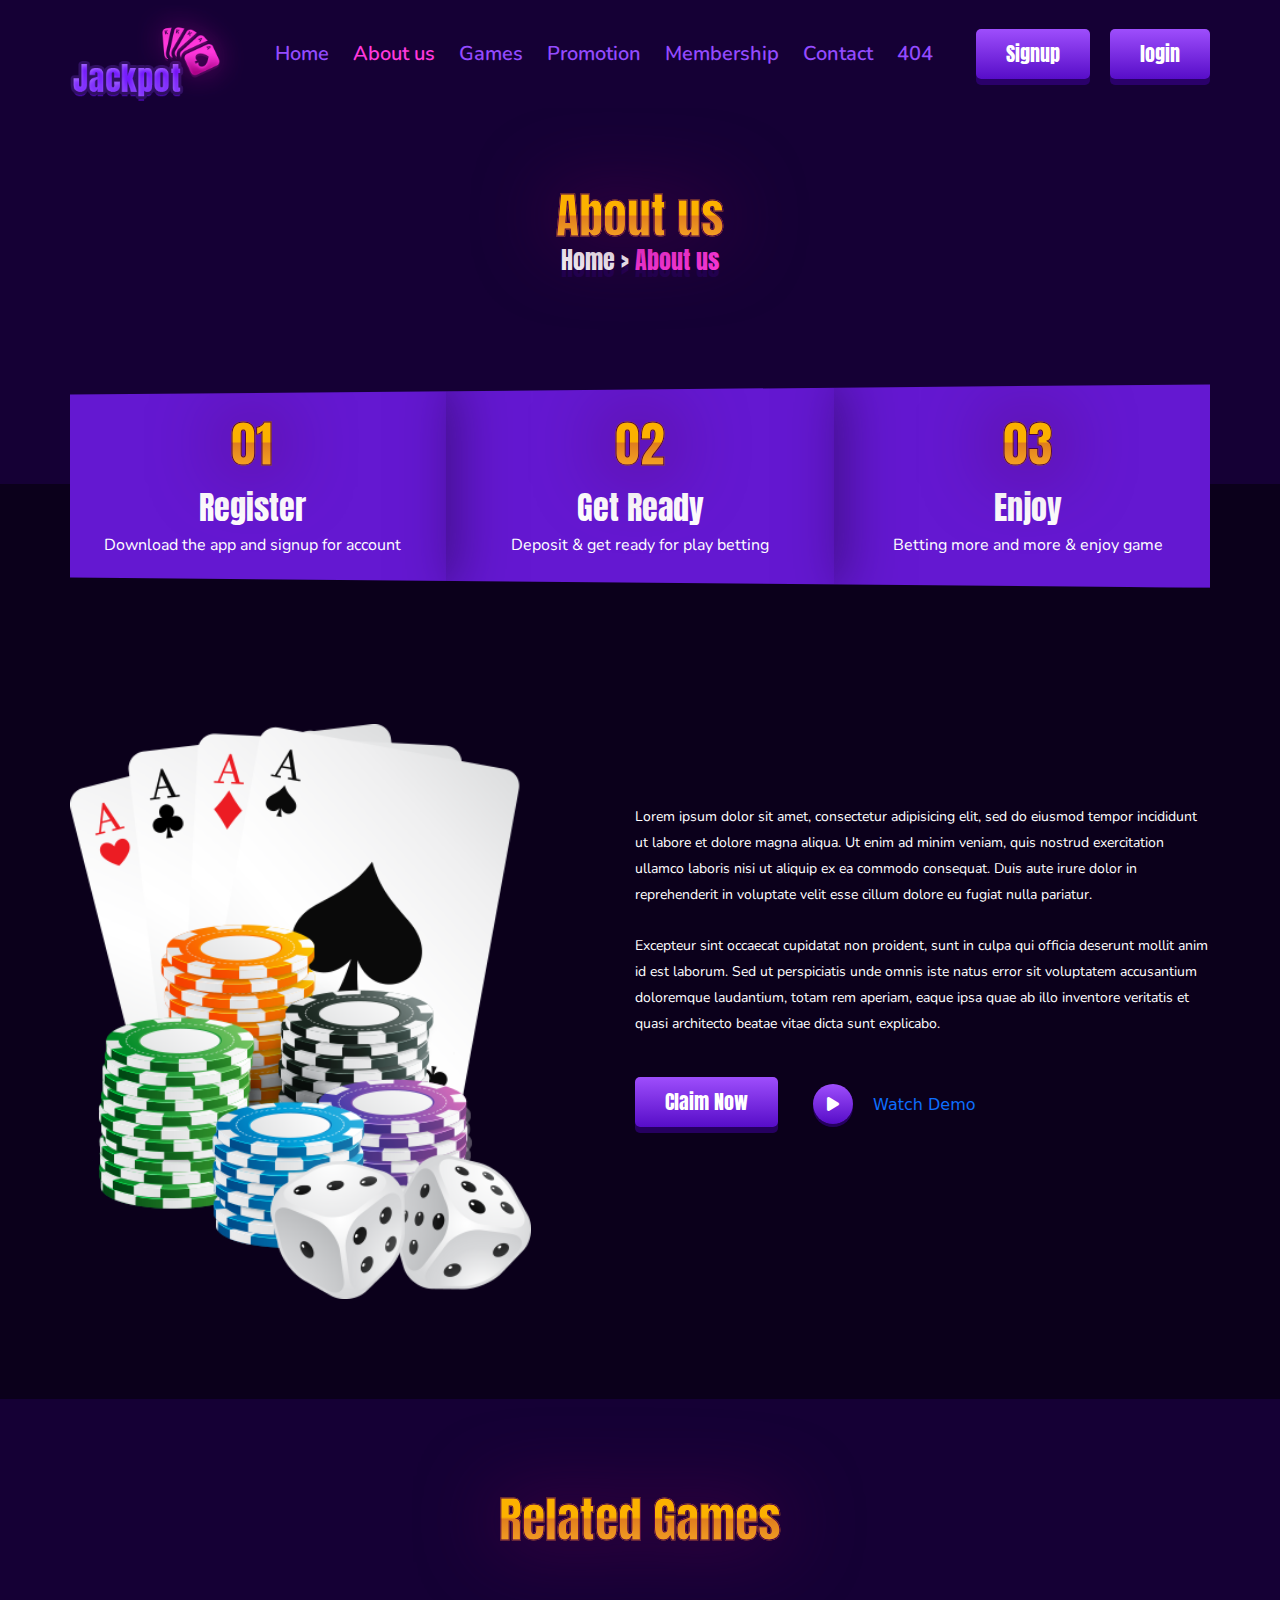
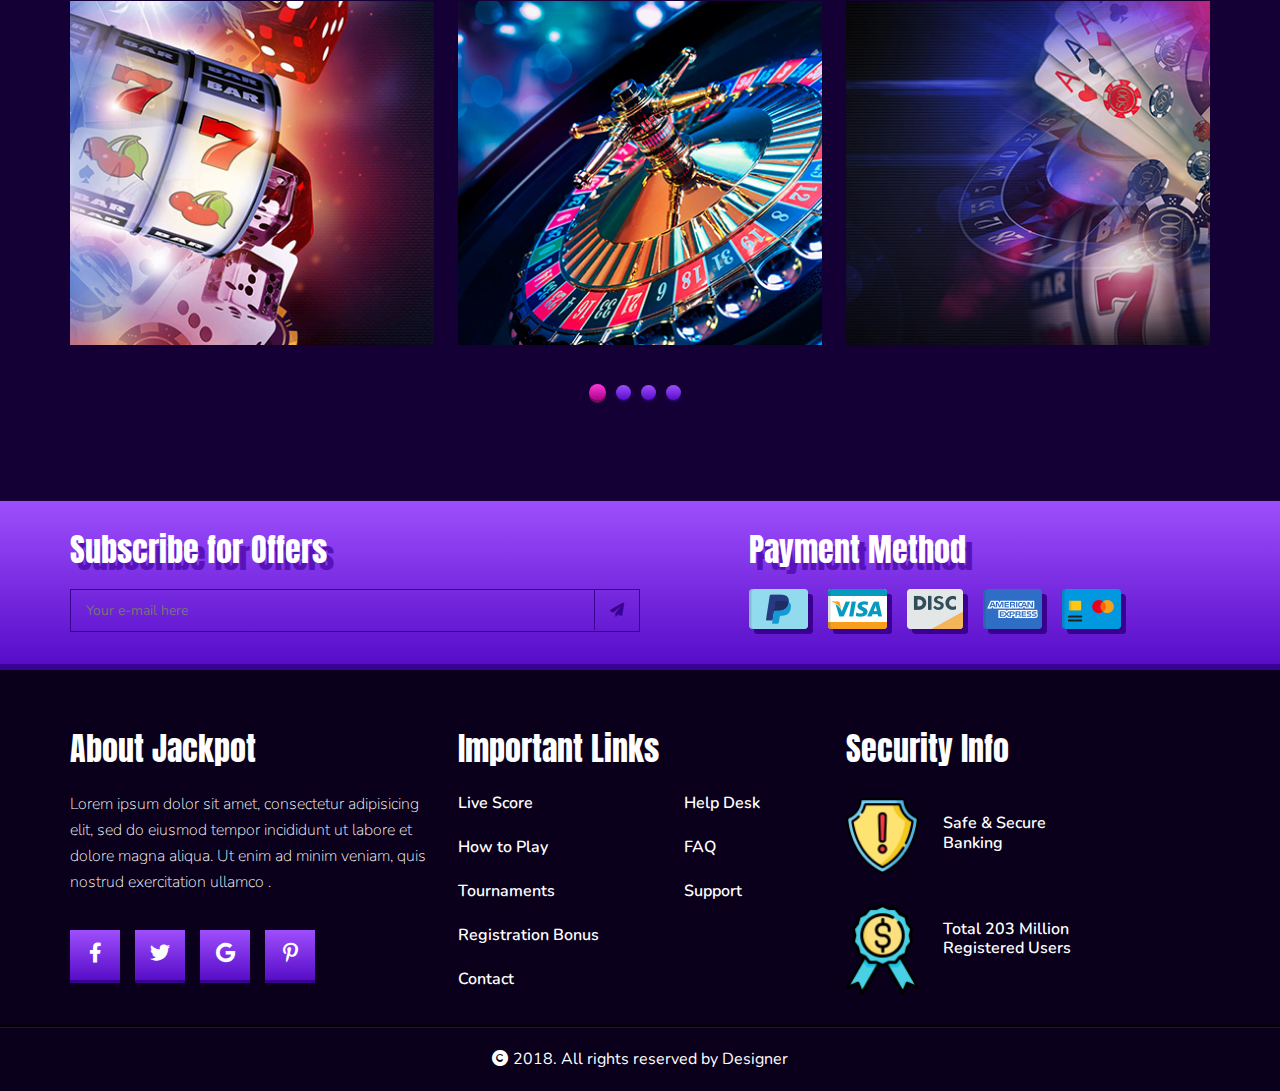
==== about.html @ 6a65c51e "first time" ====
<!DOCTYPE html>
<html lang="en">

<head>
    <meta charset="UTF-8">
    <meta http-equiv="X-UA-Compatible" content="IE=edge">
    <meta name="viewport" content="width=device-width, initial-scale=1.0">
    <title>About</title>
    <link rel="stylesheet" href="css/all.min.css">
    <link rel="stylesheet" href="css/bootstrap.min.css">
    <link rel="stylesheet" href="css/venobox.min.css">
    <link rel="stylesheet" href="css/slick.css">
    <link rel="stylesheet" href="css/style.css">
    <link rel="stylesheet" href="css/about.css">
</head>

<body>

    <!-- ==================================================================================================
                                                    menu part start
    =======================================================================================================-->
    <nav class="navbar navbar-expand-lg py-0 menu">
        <div class="container px-lg-0">
            <a class="navbar-brand logo" href="index.html">
                <img src="images/logo.png" class="img-fluid" alt="logo">
            </a>
            <button class="navbar-toggler" type="button" data-bs-toggle="collapse"
                data-bs-target="#navbarSupportedContent" aria-controls="navbarSupportedContent" aria-expanded="false"
                aria-label="Toggle navigation">
                <span class="navbar-toggler-icon"></span>
            </button>
            <div class="collapse navbar-collapse main_menu" id="navbarSupportedContent">
                <ul class="navbar-nav me-auto mb-2 mb-lg-0">
                    <li class="nav-item">
                        <a class="nav-link" aria-current="page" href="index.html">Home</a>
                    </li>
                    <li class="nav-item">
                        <a class="nav-link active" href="about.html">About us</a>
                    </li>
                    <li class="nav-item">
                        <a class="nav-link" href="games.html">Games</a>
                    </li>
                    <li class="nav-item">
                        <a class="nav-link" href="#"> Promotion</a>
                    </li>
                    <li class="nav-item">
                        <a class="nav-link" href="membership.html">Membership</a>
                    </li>
                    <li class="nav-item">
                        <a class="nav-link" href="contact.html">Contact</a>
                    </li>
                    <li class="nav-item">
                        <a class="nav-link" href="page404.html">404</a>
                    </li>
                </ul>
            </div>
            <div class="menu_link">
                <a href="signup.html">Signup</a>
                <a href="login.html">login</a>
            </div>
        </div>
    </nav>
    <!-- ==================================================================================================
                                                    menu part end
    =======================================================================================================-->







    <!-- ==================================================================================================
                                                    about head part start
    =======================================================================================================-->
    <section id="about_head">
        <div class="container px-lg-0">
            <div class="ab_text text-center">
                <h2>About us</h2>
            </div>
            <div class="ab_link text-center">
                <h3><a href="#">Home</a> > <a class="active" href="#">About us</a></h3>
            </div>
        </div>
    </section>
    <!-- ==================================================================================================
                                                    about head part end
    =======================================================================================================-->








    <!-- ==================================================================================================
                                                    about game part start
    =======================================================================================================-->
    <section id="about_game">
        <div class="container px-lg-0 text-center rel">
            <div class="reddy">
                <div class="row">
                    <div class="col-lg-4 px-lg-0">
                        <div class="game_text">
                            <h2>01</h2>
                            <h3>Register</h3>
                            <p>Download the app and signup for account</p>
                        </div>
                    </div>
                    <div class="col-lg-4 px-lg-0">
                        <div class="game_text">
                            <h2>02</h2>
                            <h3>Get Ready</h3>
                            <p>Deposit & get ready for play betting</p>
                        </div>
                    </div>
                    <div class="col-lg-4 px-lg-0">
                        <div class="game_text">
                            <h2>03</h2>
                            <h3>Enjoy</h3>
                            <p>Betting more and more & enjoy game</p>
                        </div>
                    </div>
                </div>
            </div>
            <div class="about_clam">
                <div class="row">
                    <div class="col-lg-5">
                        <div class="claim_img">
                            <img src="images/about_game.png" class="img-fluid w-100" alt="about_clam">
                        </div>
                    </div>
                    <div class="col-lg-7">
                        <div class="claim_text">
                            <p>Lorem ipsum dolor sit amet, consectetur adipisicing elit, sed do eiusmod tempor
                                incididunt ut labore et dolore magna aliqua. Ut enim ad minim veniam, quis nostrud
                                exercitation ullamco laboris nisi ut aliquip ex ea commodo consequat. Duis aute irure
                                dolor in reprehenderit in voluptate velit esse cillum dolore eu fugiat nulla pariatur.

                                <span>Excepteur sint occaecat cupidatat non proident, sunt in culpa qui officia deserunt
                                    mollit anim id est laborum. Sed ut perspiciatis unde omnis iste natus error sit
                                    voluptatem accusantium doloremque laudantium, totam rem aperiam, eaque ipsa quae ab
                                    illo inventore veritatis et quasi architecto beatae vitae dicta sunt
                                    explicabo.</span></p>
                            <a class="button" href="#">Claim Now</a>
                            <a class="about_video" data-autoplay="true" data-vbtype="video"
                                href="https://youtu.be/yCTFBj8yNJw"><i class="fa-solid fa-play"></i><span>Watch
                                    Demo</span></a>
                        </div>
                    </div>
                </div>
            </div>
        </div>
    </section>
    <!-- ==================================================================================================
                                                    about game part end
    =======================================================================================================-->







    <!-- ==================================================================================================
                                                    about slider game part start
    =======================================================================================================-->
    <section id="about_sider_game">
        <div class="container px-lg-0 text-center rel">
            <div class="game_head">
                <div class="row">
                    <div class="col-lg-12">
                        <span>Related Games</span>
                    </div>
                </div>
            </div>
            <div class="play">
                <div class="row about_slider">
                    <div class="col-lg-4 col_pd">
                        <div class="play_img">
                            <img src="images/play_1.jpg" class="img-fluid w-100" alt="play_1">
                            <div class="overly">
                                <h4>Casino Game</h4>
                                <a href="#">Play Now</a>
                            </div>
                        </div>
                    </div>
                    <div class="col-lg-4 col_pd">
                        <div class="play_img">
                            <img src="images/play_2.jpg" class="img-fluid w-100" alt="play_2">
                            <div class="overly">
                                <h4>Casino Game</h4>
                                <a href="#">Play Now</a>
                            </div>
                        </div>
                    </div>
                    <div class="col-lg-4 col_pd">
                        <div class="play_img">
                            <img src="images/play_3.jpg" class="img-fluid w-100" alt="play_3">
                            <div class="overly">
                                <h4>Casino Game</h4>
                                <a href="#">Play Now</a>
                            </div>
                        </div>
                    </div>
                    <div class="col-lg-4 col_pd">
                        <div class="play_img">
                            <img src="images/play_3.jpg" class="img-fluid w-100" alt="play_3">
                            <div class="overly">
                                <h4>Casino Game</h4>
                                <a href="#">Play Now</a>
                            </div>
                        </div>
                    </div>
                </div>
            </div>
        </div>
    </section>
    <!-- ==================================================================================================
                                                    about slider game part end
    =======================================================================================================-->







    <!-- ==================================================================================================
                                                    about payment part start
    =======================================================================================================-->
    <section id="payment">
        <div class="container px-lg-0">
            <div class="row">
                <div class="col-lg-7">
                    <div class="pay_head">
                        <h4>Subscribe for Offers</h4>
                    </div>
                    <div class="pay_input">
                        <input type="email" placeholder="Your e-mail here">
                        <button type="submit"><i class="fa-solid fa-paper-plane"></i></button>
                    </div>
                </div>
                <div class="col-lg-5">
                    <div class="pay_head">
                        <h4>Payment Method</h4>
                    </div>
                    <div class="pay_card">
                        <a href="#"><img src="images/pay_card_1.png" alt="pay_card_1"></a>
                        <a href="#"><img src="images/pay_card_2.png" alt="pay_card_2"></a>
                        <a href="#"><img src="images/pay_card_3.png" alt="pay_card_3"></a>
                        <a href="#"><img src="images/pay_card_4.png" alt="pay_card_4"></a>
                        <a href="#"><img src="images/pay_card_5.png" alt="pay_card_5"></a>
                    </div>
                </div>
            </div>
        </div>
    </section>
    <!-- ==================================================================================================
                                                    about payment part end
    =======================================================================================================-->



    <!-- ==================================================================================================
                                                    about footer part end
    =======================================================================================================-->
    <footer id="footer">
        <div class="container px-lg-0">
            <div class="row">
                <div class="col-lg-4">
                    <div class="foot_head">
                        <h4>About Jackpot</h4>
                    </div>
                    <div class="foot_para">
                        <p>Lorem ipsum dolor sit amet, consectetur adipisicing elit, sed do eiusmod tempor incididunt ut
                            labore et dolore magna aliqua. Ut enim ad minim veniam, quis nostrud exercitation ullamco .
                        </p>
                    </div>
                    <div class="foot_icon">
                        <a href="#"><i class="fa-brands fa-facebook-f"></i></a>
                        <a href="#"><i class="fa-brands fa-twitter"></i></a>
                        <a href="#"><i class="fa-brands fa-google"></i></a>
                        <a href="#"><i class="fa-brands fa-pinterest-p"></i></a>
                    </div>
                </div>
                <div class="col-lg-4">
                    <div class="foot_head">
                        <h4>Important Links</h4>
                    </div>
                    <div class="foot_list">
                        <div class="row">
                            <div class="col-lg-7">
                                <div class="first">
                                    <ul>
                                        <li><a href="#">Live Score</a></li>
                                        <li><a href="#">How to Play</a></li>
                                        <li><a href="#">Tournaments</a></li>
                                        <li><a href="#">Registration Bonus</a></li>
                                        <li><a href="#">Contact</a></li>
                                    </ul>
                                </div>
                            </div>
                            <div class="col-lg-5">
                                <div class="second">
                                    <ul>
                                        <li><a href="#">Help Desk</a></li>
                                        <li><a href="#">FAQ </a></li>
                                        <li><a href="#">Support</a></li>
                                    </ul>
                                </div>
                            </div>
                        </div>
                    </div>
                </div>
                <div class="col-lg-4">
                    <div class="foot_head">
                        <h4>Security Info</h4>
                    </div>
                    <div class="foot_row">
                        <div class="row">
                            <div class="col-lg-3">
                                <div class="brand_img">
                                    <img src="images/foot_brand_1.png" class="img-fluid w-100" alt="foot_brand_1">
                                </div>
                            </div>
                            <div class="col-lg-9">
                                <div class="brand_text">
                                    <h5>Safe & Secure
                                        <span>Banking</span></h5>
                                </div>
                            </div>
                        </div>
                    </div>

                    <div class="foot_row">
                        <div class="row">
                            <div class="col-lg-3">
                                <div class="brand_img">
                                    <img src="images/foot_brand_2.png" class="img-fluid w-100" alt="foot_brand_2">
                                </div>
                            </div>
                            <div class="col-lg-9">
                                <div class="brand_text">
                                    <h5>Total 203 Million
                                        <span>Registered Users</span></h5>
                                </div>
                            </div>
                        </div>
                    </div>
                </div>
            </div>
        </div>
        <div class="foot_last text-center">
            <p><i class="fa-solid fa-copyright"></i> 2018. All rights reserved by Designer</p>
        </div>
    </footer>
    <!-- ==================================================================================================
                                                    about footer part end
    =======================================================================================================-->




    <script src="js/jquery-1.12.4.min.js"></script>
    <script src="js/bootstrap.bundle.min.js"></script>
    <script src="js/jquery.nicescroll.min.js"></script>
    <script src="js/venobox.min.js"></script>
    <script src="js/jquery.countdown.min.js"></script>
    <script src="js/slick.min.js"></script>
    <script src="js/script.js"></script>
</body>

</html>
---- css/style.css ----
@import url("https://fonts.googleapis.com/css2?family=Nunito:wght@200;300;400;500;600;700;800;900&display=swap");
@import url("https://fonts.googleapis.com/css2?family=Anton&display=swap");
/*==============================================================================================
                                            common css start
===============================================================================================*/
@import url("https://fonts.googleapis.com/css2?family=Nunito:wght@200;300;400;500;600;700;800;900&display=swap");
@import url("https://fonts.googleapis.com/css2?family=Anton&display=swap");
@import url("https://fonts.googleapis.com/css2?family=Nunito:wght@200;300;400;500;600;700;800;900&display=swap");
@import url("https://fonts.googleapis.com/css2?family=Anton&display=swap");
* {
  margin: 0;
  padding: 0;
  outline: 0;
  -webkit-box-sizing: border-box;
          box-sizing: border-box;
}

ul,
ol {
  list-style: none;
}

a {
  text-decoration: none;
  display: inline-block;
}

h1,
h2,
h3,
h4,
h5,
h6,
p,
ul,
ol,
li {
  margin: 0;
  padding: 0;
}

/*==============================================================================================
                                            common css end
===============================================================================================*/
/*===================================================================================================
                                                menu part start
=====================================================================================================*/
.menu {
  background: #150035;
  z-index: 999;
}

.menu .logo img {
  text-align: center;
  line-height: 98px;
  height: 98px;
}

.menu .main_menu ul {
  display: -webkit-box;
  display: -ms-flexbox;
  display: flex;
  -ms-flex-wrap: wrap;
      flex-wrap: wrap;
  -ms-flex-pack: distribute;
      justify-content: space-around;
  line-height: 98px;
}

.menu .main_menu ul li .nav-link {
  padding: 0 12px;
}

.menu .main_menu ul li a {
  color: #944bff;
  font-size: 20px;
  font-weight: 600;
  font-family: "Nunito", sans-serif;
  -webkit-transition: all linear .3s;
  transition: all linear .3s;
  color: #944bff !important;
}

.menu .main_menu ul li a:hover {
  color: #ff39dc !important;
}

.menu .main_menu ul li a.active {
  color: #ff39dc !important;
}

.menu .menu_link {
  display: -webkit-box;
  display: -ms-flexbox;
  display: flex;
  -ms-flex-wrap: wrap;
      flex-wrap: wrap;
  -ms-flex-pack: distribute;
      justify-content: space-around;
}

.menu .menu_link a {
  color: #fff;
  font-size: 20px;
  font-weight: 400;
  font-family: "Anton", sans-serif;
  background: -webkit-gradient(linear, left bottom, left top, from(#570dc8), to(#9e4efc));
  background: linear-gradient(bottom, #570dc8 0%, #9e4efc 100%);
  -webkit-box-shadow: 0 6px 0 0 #3a0090;
          box-shadow: 0 6px 0 0 #3a0090;
  padding: 10px 30px;
  border-radius: 5px;
  -webkit-box-shadow: 0 6px 0 0 rgba(58, 0, 144, 0.589);
          box-shadow: 0 6px 0 0 rgba(58, 0, 144, 0.589);
  margin-left: 20px;
}

.menu .menu_link a:hover {
  background: #ff39dc;
  -webkit-box-shadow: 0 6px 0 0 #661355;
          box-shadow: 0 6px 0 0 #661355;
  background: -webkit-linear-gradient(bottom, #a60084 0%, #ff39dc 100%);
}

.menu .menu_link a.active {
  background: -webkit-linear-gradient(bottom, #a60084 0%, #ff39dc 100%);
  -webkit-box-shadow: 0 6px 0 0 #661355;
          box-shadow: 0 6px 0 0 #661355;
}

.fix_menu {
  position: fixed;
  top: 0;
  left: 0;
  width: 100%;
  background: #000 !important;
  z-index: 999;
  height: 100px;
}

.fix_menu .logo {
  padding: 0 !important;
  text-align: center;
  padding-bottom: 24px !important;
}

.fix_menu .logo img {
  height: 100px;
}

.fix_menu .main_menu {
  padding: 0 !important;
  width: 570px;
}

.fix_menu .main_menu ul li a {
  height: 100px;
}

.fix_menu .menu_link {
  padding: 24px 0 24px 0 !important;
}

.fix_menu .menu_link a.active {
  background: -webkit-linear-gradient(bottom, #a60084 0%, #ff39dc 100%);
  -webkit-box-shadow: 0 6px 0 0 #661355;
          box-shadow: 0 6px 0 0 #661355;
}

/*===================================================================================================
                                                menu part end
=====================================================================================================*/
/*==========================================================================================================
                                                banner part start
============================================================================================================*/
#banner {
  background: #150035;
  padding: 80px 0 220px;
  position: relative;
}

#banner .ban {
  position: relative;
}

#banner .ban .banner_img {
  position: absolute;
  top: 50%;
  left: -7%;
  -webkit-transform: translateY(-50%);
          transform: translateY(-50%);
}

#banner .ban .banner_img img {
  position: absolute;
  top: 50%;
  left: 0;
  -webkit-transform: translateY(-50%);
          transform: translateY(-50%);
  height: 600px;
}

#banner .banner_text {
  margin-left: 100px;
}

#banner .banner_text h4 {
  color: #fff;
  font-size: 20px;
  font-weight: 400;
  font-family: "Nunito", sans-serif;
  text-align: left;
}

#banner .banner_text h1 {
  color: #fcb100;
  font-size: 305px;
  font-weight: 400;
  font-family: "Anton", sans-serif;
  background: -webkit-linear-gradient(bottom, #fdb125 0%, #e07e1e 51%, #fcb100 54%);
  background-clip: text;
  font-family: "Anton", sans-serif;
  font-weight: 400;
  background: -webkit-linear-gradient(bottom, #fdb125 0%, #e07e1e 51%, #fcb100 54%);
  background-clip: text;
  -webkit-text-fill-color: transparent;
  -webkit-filter: drop-shadow(0 0 40px #4d0148);
          filter: drop-shadow(0 0 40px #4d0148);
  -webkit-text-stroke-width: 1px;
  -webkit-text-stroke-color: #4d0148;
  -webkit-text-fill-color: transparent;
  margin-top: -40px;
}

#banner .banner_text p {
  color: #fff;
  font-size: 16px;
  font-weight: 400;
  font-family: "Nunito", sans-serif;
  text-align: center;
  line-height: 26px;
  margin-top: -28px;
}

#banner a {
  color: #fff;
  font-size: 24px;
  font-weight: 400;
  font-family: "Anton", sans-serif;
  background: -webkit-gradient(linear, left bottom, left top, from(#570dc8), to(#9e4efc));
  background: linear-gradient(bottom, #570dc8 0%, #9e4efc 100%);
  -webkit-box-shadow: 0 6px 0 0 #3a0090;
          box-shadow: 0 6px 0 0 #3a0090;
  padding: 14px 30px;
  border-radius: 5px;
  -webkit-box-shadow: 0 6px 0 0 rgba(58, 0, 144, 0.589);
          box-shadow: 0 6px 0 0 rgba(58, 0, 144, 0.589);
  margin-top: 25px;
}

#banner a:hover {
  background: #ff39dc;
  -webkit-box-shadow: 0 6px 0 0 #661355;
          box-shadow: 0 6px 0 0 #661355;
  background: -webkit-linear-gradient(bottom, #a60084 0%, #ff39dc 100%);
}

/*==========================================================================================================
                                                banner part end
============================================================================================================*/
/*=========================================================================================================
                                                game part start
===========================================================================================================*/
#game {
  padding: 170px 0 100px;
  background: #0b001b;
}

#game .rel {
  position: relative;
}

#game .rel .reddy {
  position: absolute;
  top: -260px;
  left: 0;
  width: 100%;
  -webkit-clip-path: polygon(0 5%, 100% 0, 100% 100%, 0 95%);
          clip-path: polygon(0 5%, 100% 0, 100% 100%, 0 95%);
  background: #6418d1;
  border-bottom: 1px solid #490ea1;
}

#game .rel .reddy .game_text {
  padding: 30px 43px;
  -webkit-box-shadow: 10px 0 50px 0 rgba(31, 7, 67, 0.5);
          box-shadow: 10px 0 50px 0 rgba(31, 7, 67, 0.5);
}

#game .rel .reddy .game_text h2 {
  color: #fdb803;
  font-size: 50px;
  font-weight: 400;
  font-family: "Anton", sans-serif;
  margin-bottom: 15px;
  font-family: "Anton", sans-serif;
  font-weight: 400;
  background: -webkit-linear-gradient(bottom, #fdb125 0%, #e07e1e 51%, #fcb100 54%);
  background-clip: text;
  -webkit-text-fill-color: transparent;
  -webkit-filter: drop-shadow(0 0 40px #4d0148);
          filter: drop-shadow(0 0 40px #4d0148);
  -webkit-text-stroke-width: 1px;
  -webkit-text-stroke-color: #4d0148;
}

#game .rel .reddy .game_text h3 {
  color: #fff;
  font-size: 32px;
  font-weight: 400;
  font-family: "Anton", sans-serif;
  margin-bottom: 5px;
}

#game .rel .reddy .game_text p {
  color: #fff;
  font-size: 16px;
  font-weight: 400;
  font-family: "Nunito", sans-serif;
}

#game .rel .game_head span {
  color: #ffdc28;
  font-size: 48px;
  font-weight: 400;
  font-family: "Anton", sans-serif;
  color: #fdb125;
  font-family: "Anton", sans-serif;
  font-weight: 400;
  background: -webkit-linear-gradient(bottom, #fdb125 0%, #e07e1e 51%, #fcb100 54%);
  background-clip: text;
  -webkit-text-fill-color: transparent;
  -webkit-filter: drop-shadow(0 0 40px #4d0148);
          filter: drop-shadow(0 0 40px #4d0148);
  -webkit-text-stroke-width: 1px;
  -webkit-text-stroke-color: #4d0148;
}

#game .rel .play {
  padding-top: 45px;
}

#game .rel .play .play_img {
  position: relative;
}

#game .rel .play .play_img:hover .overly {
  -webkit-transform: scale(1);
          transform: scale(1);
}

#game .rel .play .overly {
  position: absolute;
  top: 0;
  left: 0;
  height: 100%;
  width: 100%;
  background: rgba(21, 0, 53, 0.7);
  -webkit-transform: scale(0);
          transform: scale(0);
  -webkit-transition: all linear .3s;
  transition: all linear .3s;
}

#game .rel .play .overly h4 {
  position: absolute;
  top: 50%;
  left: 50%;
  -webkit-transform: translate(-50%, -50%);
          transform: translate(-50%, -50%);
  color: #fff;
  font-size: 24px;
  font-weight: 400;
  font-family: "Anton", sans-serif;
}

#game .rel .play .overly a {
  position: absolute;
  top: 75%;
  left: 50%;
  -webkit-transform: translate(-50%, -50%);
          transform: translate(-50%, -50%);
  color: #fff;
  font-size: 24px;
  font-weight: 400;
  font-family: "Anton", sans-serif;
  background: -webkit-gradient(linear, left bottom, left top, from(#570dc8), to(#9e4efc));
  background: linear-gradient(bottom, #570dc8 0%, #9e4efc 100%);
  -webkit-box-shadow: 0 6px 0 0 #3a0090;
          box-shadow: 0 6px 0 0 #3a0090;
  padding: 10px 30px;
  border-radius: 5px;
  -webkit-box-shadow: 0 6px 0 0 rgba(58, 0, 144, 0.589);
          box-shadow: 0 6px 0 0 rgba(58, 0, 144, 0.589);
}

#game .rel .play .overly a:hover {
  background: #ff39dc;
  -webkit-box-shadow: 0 6px 0 0 #661355;
          box-shadow: 0 6px 0 0 #661355;
  background: -webkit-linear-gradient(bottom, #a60084 0%, #ff39dc 100%);
}

/*=========================================================================================================
                                                game part end
===========================================================================================================*/
/*================================================================================================
                                            claim part start
=================================================================================================*/
#claim {
  padding: 100px 0 30px;
  background: #150035;
}

#claim .claim_text {
  margin-left: 76px;
}

#claim .claim_text h2 {
  color: #fdba06;
  font-size: 48px;
  font-weight: 400;
  font-family: "Anton", sans-serif;
  margin-bottom: 50px;
  font-family: "Anton", sans-serif;
  font-weight: 400;
  background: -webkit-linear-gradient(bottom, #fdb125 0%, #e07e1e 51%, #fcb100 54%);
  background-clip: text;
  -webkit-text-fill-color: transparent;
  -webkit-filter: drop-shadow(0 0 40px #4d0148);
          filter: drop-shadow(0 0 40px #4d0148);
  -webkit-text-stroke-width: 1px;
  -webkit-text-stroke-color: #4d0148;
}

#claim .claim_text p {
  color: #fff;
  font-size: 16px;
  font-weight: 400;
  font-family: "Nunito", sans-serif;
  line-height: 26px;
}

#claim .claim_text p span {
  display: block;
  margin-top: 25px;
}

#claim .claim_text a {
  color: #fff;
  font-size: 20px;
  font-weight: 400;
  font-family: "Anton", sans-serif;
  background: -webkit-gradient(linear, left bottom, left top, from(#570dc8), to(#9e4efc));
  background: linear-gradient(bottom, #570dc8 0%, #9e4efc 100%);
  -webkit-box-shadow: 0 6px 0 0 #3a0090;
          box-shadow: 0 6px 0 0 #3a0090;
  padding: 10px 30px;
  margin-top: 50px;
  border-radius: 5px;
  -webkit-box-shadow: 0 6px 0 0 rgba(58, 0, 144, 0.589);
          box-shadow: 0 6px 0 0 rgba(58, 0, 144, 0.589);
}

#claim .claim_text a:hover {
  background: #ff39dc;
  -webkit-box-shadow: 0 6px 0 0 #661355;
          box-shadow: 0 6px 0 0 #661355;
  background: -webkit-linear-gradient(bottom, #a60084 0%, #ff39dc 100%);
}

/*================================================================================================
                                            claim part end
=================================================================================================*/
/*=========================================================================================================
                                                pricing part start
===========================================================================================================*/
#pricing {
  padding: 95px 0 110px;
  background: #0b001b;
}

#pricing .pric_head h2 {
  color: #fdba06;
  font-size: 48px;
  font-weight: 400;
  font-family: "Anton", sans-serif;
  margin-bottom: 10px;
  font-family: "Anton", sans-serif;
  font-weight: 400;
  background: -webkit-linear-gradient(bottom, #fdb125 0%, #e07e1e 51%, #fcb100 54%);
  background-clip: text;
  -webkit-text-fill-color: transparent;
  -webkit-filter: drop-shadow(0 0 40px #4d0148);
          filter: drop-shadow(0 0 40px #4d0148);
  -webkit-text-stroke-width: 1px;
  -webkit-text-stroke-color: #4d0148;
}

#pricing .plan .member {
  position: relative;
  -webkit-transition: all linear .3s;
  transition: all linear .3s;
}

#pricing .plan .member:hover {
  -webkit-transform: translateY(30px);
          transform: translateY(30px);
}

#pricing .plan .member:hover .plan_link a {
  background: -webkit-gradient(linear, left bottom, left top, from(#a60084), to(#ff39dc));
  background: linear-gradient(bottom, #a60084 0%, #ff39dc 100%);
  -webkit-box-shadow: 0 6px 0 0 #661355;
          box-shadow: 0 6px 0 0 #661355;
}

#pricing .plan .member:hover .plan_item {
  border-radius: 0 0 5px 5px;
}

#pricing .plan .member:hover .plan_head {
  opacity: 1;
}

#pricing .plan .member .plan_head {
  opacity: 0;
  -webkit-transition: all linear .3s;
  transition: all linear .3s;
}

#pricing .plan .member .plan_head h3 {
  color: #fff;
  font-size: 20px;
  font-weight: 600;
  font-family: "Nunito", sans-serif;
  padding: 20px 0;
  width: 100%;
  background: -webkit-gradient(linear, left bottom, left top, from(#a60084), to(#ff39dc));
  background: linear-gradient(bottom, #a60084 0%, #ff39dc 100%);
  border-bottom: 6px solid #661355;
  border-radius: 5px 5px 0 0;
}

#pricing .plan .member .plan_item {
  padding: 50px 0;
  background: -webkit-gradient(linear, left bottom, left top, from(#570dc8), to(#9e4efc));
  background: linear-gradient(bottom, #570dc8 0%, #9e4efc 100%);
  border-radius: 5px;
}

#pricing .plan .member .plan_item h3 {
  color: #fff;
  font-size: 32px;
  font-weight: 400;
  font-family: "Anton", sans-serif;
}

#pricing .plan .member .plan_item h2 {
  color: #fff;
  font-size: 50px;
  font-weight: 700;
  font-family: "Nunito", sans-serif;
  margin-top: 15px;
}

#pricing .plan .member .plan_item p {
  color: #fff;
  font-size: 14px;
  font-weight: 400;
  font-family: "Nunito", sans-serif;
  border-bottom: 1px solid #6427b4;
  padding-bottom: 30px;
}

#pricing .plan .member .plan_item ul {
  margin-top: 15px;
}

#pricing .plan .member .plan_item ul li {
  color: #fff;
  font-size: 16px;
  font-weight: 600;
  font-family: "Nunito", sans-serif;
  padding: 10px 0;
}

#pricing .plan .member .plan_link {
  position: absolute;
  top: 87%;
  left: 28%;
  -webkit-transition: all linear .3s;
  transition: all linear .3s;
}

#pricing .plan .member .plan_link a {
  color: #fff;
  font-size: 20px;
  font-weight: 400;
  font-family: "Anton", sans-serif;
  background: -webkit-gradient(linear, left bottom, left top, from(#570dc8), to(#9e4efc));
  background: linear-gradient(bottom, #570dc8 0%, #9e4efc 100%);
  padding: 10px 30px;
  margin-top: 50px;
  border-radius: 5px;
  -webkit-box-shadow: 0 6px 0 0 rgba(58, 0, 144, 0.589);
          box-shadow: 0 6px 0 0 rgba(58, 0, 144, 0.589);
  -webkit-transition: all linear .3s;
  transition: all linear .3s;
}

/*=========================================================================================================
                                                pricing part end
===========================================================================================================*/
/*=========================================================================================================
                                                tournament  part start
===========================================================================================================*/
#tournament {
  padding: 100px 0;
  background: #150035;
}

#tournament .tour_head_1 h3 {
  color: #fdba06;
  font-size: 48px;
  font-weight: 400;
  font-family: "Anton", sans-serif;
  position: relative;
  font-family: "Anton", sans-serif;
  font-weight: 400;
  background: -webkit-linear-gradient(bottom, #fdb125 0%, #e07e1e 51%, #fcb100 54%);
  background-clip: text;
  -webkit-text-fill-color: transparent;
  -webkit-filter: drop-shadow(0 0 40px #4d0148);
          filter: drop-shadow(0 0 40px #4d0148);
  -webkit-text-stroke-width: 1px;
  -webkit-text-stroke-color: #4d0148;
}

#tournament .tour_head_1 h3::after {
  position: absolute;
  content: '';
  bottom: -30px;
  left: 0;
  height: 3px;
  width: 100%;
  background: #000;
  color: #290a59;
  background: -webkit-gradient(linear, left top, left bottom, color-stop(67%, #000000), color-stop(67%, #290a59));
  background: linear-gradient(to bottom, #000000 67%, #290a59 67%);
}

#tournament .tour_head_1 .ques {
  margin-top: 60px;
  background: #150035;
}

#tournament .tour_head_1 .ques .card {
  background: #150035;
  border: none;
}

#tournament .tour_head_1 .ques .card button {
  text-decoration: none;
  width: 100%;
  text-align: left;
  padding-left: 20px;
  margin-top: 25px;
}

#tournament .tour_head_1 .ques .card button i {
  padding-right: 50px;
  float: right;
  color: #fff;
  padding-top: 9px;
}

#tournament .tour_head_1 .ques .card button span {
  color: #fff;
  font-size: 20px;
  font-weight: 400;
  font-family: "Nunito", sans-serif;
}

#tournament .tour_head_1 .ques .card button:focus {
  outline: 0 !important;
}

#tournament .tour_head_1 .ques .card.add_border {
  border-radius: 0;
  border: 1px solid #fcb100;
}

#tournament .tour_head_1 .ques .add_border:not(:first-of-type):not(:last-of-type) {
  border-bottom: 1px solid #fcb100 !important;
}

#tournament .tour_head_1 .ques .card-header {
  border-radius: 0 !important;
}

#tournament .tour_head_1 .card-body {
  padding: 0;
  padding-left: 38px;
}

#tournament .tour_head_1 .card-body p {
  color: #fff;
  font-size: 16px;
  font-weight: 400;
  font-family: "Nunito", sans-serif;
  line-height: 26px;
  padding-bottom: 25px;
}

#tournament .tour_head_1 .btn {
  padding: 0;
}

#tournament .tour_head_1 .btn-check:focus + .btn,
#tournament .tour_head_1 .btn:focus {
  outline: 0;
  -webkit-box-shadow: 0 0 0 0 #000 !important;
          box-shadow: 0 0 0 0 #000 !important;
}

#tournament .tour_head_1 .btn:not(:disabled):not(.disabled) {
  padding-bottom: 25px;
}

#tournament .tour_head_2 h3 {
  color: #fdba06;
  font-size: 48px;
  font-weight: 400;
  font-family: "Anton", sans-serif;
  position: relative;
  font-family: "Anton", sans-serif;
  font-weight: 400;
  background: -webkit-linear-gradient(bottom, #fdb125 0%, #e07e1e 51%, #fcb100 54%);
  background-clip: text;
  -webkit-text-fill-color: transparent;
  -webkit-filter: drop-shadow(0 0 40px #4d0148);
          filter: drop-shadow(0 0 40px #4d0148);
  -webkit-text-stroke-width: 1px;
  -webkit-text-stroke-color: #4d0148;
}

#tournament .tour_head_2 h3::after {
  position: absolute;
  content: '';
  bottom: -30px;
  left: 0;
  height: 3px;
  width: 100%;
  background: #000;
  color: #290a59;
  background: -webkit-gradient(linear, left top, left bottom, color-stop(67%, #000000), color-stop(67%, #290a59));
  background: linear-gradient(to bottom, #000000 67%, #290a59 67%);
}

#tournament .tour_head_2 .mar {
  margin-top: 30px;
}

#tournament .tour_head_2 .mar h4 {
  color: #fff;
  font-size: 20px;
  font-weight: 600;
  font-family: "Nunito", sans-serif;
  margin-top: 50px;
}

#tournament .tour_head_2 .mar .counter {
  color: #fff;
  margin-top: 30px;
  border: 1px solid #fcb100;
  text-align: center;
  margin-right: 24px;
  width: 70px;
  height: 70px;
  padding: 10px 0;
  border-radius: 5px;
}

#tournament .tour_head_2 .mar .counter span {
  color: #fcb100;
  font-size: 20px;
  font-weight: 600;
  font-family: "Nunito", sans-serif;
}

#tournament .tour_head_2 .mar .counter #hours,
#tournament .tour_head_2 .mar .counter #minute,
#tournament .tour_head_2 .mar .counter #second {
  color: #fcb100;
  font-size: 20px;
  font-weight: 600;
  font-family: "Nunito", sans-serif;
  margin-bottom: -5px;
}

#tournament .tour_head_2 .mar .counter:last-child {
  margin-right: 0;
}

#tournament .tour_head_2 .scroll_list {
  margin-top: 50px;
  height: 320px;
}

#tournament .tour_head_2 .scroll_list .list_bor {
  border-bottom: 2px solid #000;
  position: relative;
  padding: 20px 0;
}

#tournament .tour_head_2 .scroll_list .list_bor::after {
  position: absolute;
  content: '';
  bottom: -3px;
  left: 0;
  height: 1px;
  width: 100%;
  background: #290a59;
}

#tournament .tour_head_2 .scroll_list .scroll_list_head h4 {
  color: #fff;
  font-size: 16px;
  font-weight: 400;
  font-family: "Nunito", sans-serif;
}

#tournament .tour_head_2 .scroll_list .scroll_list_tk {
  text-align: right;
  margin-right: 15px;
}

#tournament .tour_head_2 .scroll_list .scroll_list_tk p {
  color: #fff;
  font-size: 16px;
  font-weight: 400;
  font-family: "Nunito", sans-serif;
}

.nicescroll-rails {
  top: 3407.9px !important;
  left: 1284.5px !important;
  border-radius: 10px !important;
}

.nicescroll-rails .nicescroll-cursors {
  height: 50px !important;
  border-radius: 10px !important;
}

#ascrail2000-hr {
  display: none !important;
}

/*=========================================================================================================
                                                tournament part end
===========================================================================================================*/
/*=========================================================================================================
                                                tournament  part start
===========================================================================================================*/
#payment {
  padding: 30px 0;
  background: -webkit-gradient(linear, left bottom, left top, from(#570dc8), to(#9e4efc));
  background: linear-gradient(bottom, #570dc8 0%, #9e4efc 100%);
  -webkit-filter: drop-shadow(0 6px 0 0 #3a0090);
          filter: drop-shadow(0 6px 0 0 #3a0090);
  border-bottom: 6px solid #3a0090;
}

#payment .pay_head h4 {
  color: #fff;
  font-size: 32px;
  font-weight: 400;
  font-family: "Anton", sans-serif;
  text-shadow: 7px 7px 0px #5813b8 !important;
}

#payment .pay_input {
  margin-top: 20px;
  position: relative;
}

#payment .pay_input input {
  padding: 10px 15px;
  border: 1px solid #3a0090;
  color: #3a0090;
  font-size: 14px;
  font-weight: 400;
  font-family: "Nunito", sans-serif;
  background: transparent;
  width: 570px;
}

#payment .pay_input button {
  position: absolute;
  top: 0;
  right: 85px;
  background: transparent;
  border-left: 1px solid #3a0090 !important;
  padding: 8px 15px;
  border: none;
  border: 1px solid #3a0090;
  border-bottom: none;
}

#payment .pay_input button i {
  color: #3a0090;
  font-size: 14px;
}

#payment .pay_card {
  margin-top: 20px;
}

#payment .pay_card a {
  margin-right: 10px;
}

/*=========================================================================================================
                                                tournament part end
===========================================================================================================*/
/*=========================================================================================================
                                                footer part start
===========================================================================================================*/
#footer {
  padding: 60px 0 20px;
  background: #0b001b;
}

#footer .foot_head {
  margin-bottom: 23px;
}

#footer .foot_head h4 {
  color: #fff;
  font-size: 32px;
  font-weight: 400;
  font-family: "Anton", sans-serif;
}

#footer .foot_para {
  margin-bottom: 35px;
}

#footer .foot_para p {
  color: #fff;
  font-size: 16px;
  font-weight: 200;
  font-family: "Nunito", sans-serif;
  line-height: 26px;
}

#footer .foot_icon a {
  height: 50px;
  width: 50px;
  background: -webkit-gradient(linear, left bottom, left top, from(#570dc8), to(#9e4efc));
  background: linear-gradient(bottom, #570dc8 0%, #9e4efc 100%);
  text-align: center;
  line-height: 50px;
  -webkit-box-shadow: 0 3px 0 0 #3a0090;
          box-shadow: 0 3px 0 0 #3a0090;
  margin-right: 10px;
}

#footer .foot_icon a:hover {
  background: -webkit-linear-gradient(bottom, #a60084 0%, #ff39dc 100%);
  -webkit-box-shadow: 0 3px 0 0 #661355;
          box-shadow: 0 3px 0 0 #661355;
}

#footer .foot_icon a i {
  font-size: 20px;
  color: #fff;
}

#footer .foot_list .first ul li,
#footer .foot_list .second ul li {
  margin-bottom: 20px;
}

#footer .foot_list .first ul li a,
#footer .foot_list .second ul li a {
  color: #fff;
  font-size: 16px;
  font-weight: 600;
  font-family: "Nunito", sans-serif;
  -webkit-transition: all linear .3s;
  transition: all linear .3s;
}

#footer .foot_list .first ul li a:hover,
#footer .foot_list .second ul li a:hover {
  color: #ff39dc;
}

#footer .foot_row {
  margin: 30px 0;
}

#footer .foot_row .brand_text h5 {
  color: #fff;
  font-size: 16px;
  font-weight: 600;
  font-family: "Nunito", sans-serif;
  margin: 16px 0;
}

#footer .foot_row .brand_text h5 span {
  display: block;
}

#footer .foot_last p {
  padding-top: 20px;
  color: #fff;
  font-size: 16px;
  font-weight: 400;
  font-family: "Nunito", sans-serif;
  border-top: 2px solid #000;
  position: relative;
}

#footer .foot_last p::after {
  position: absolute;
  content: '';
  top: 0%;
  left: 0%;
  height: 1px;
  width: 100%;
  background: #290a59;
}

/*=========================================================================================================
                                                footer part end
===========================================================================================================*/
/*==============================================================================================
                                            common css start
===============================================================================================*/
* {
  margin: 0;
  padding: 0;
  outline: 0;
  -webkit-box-sizing: border-box;
          box-sizing: border-box;
}

ul,
ol {
  list-style: none;
}

a {
  text-decoration: none;
  display: inline-block;
}

h1,
h2,
h3,
h4,
h5,
h6,
p,
ul,
ol,
li {
  margin: 0;
  padding: 0;
}

/*==============================================================================================
                                            common css end
===============================================================================================*/
/*=====================================================================================================
                                            about us page start
======================================================================================================*/
/*===========================================================about head part start=====================================================*/
#about_head {
  padding: 80px 0 210px;
  background: #150035;
}

#about_head .ab_text h2 {
  font-family: "Anton", sans-serif;
  font-weight: 400;
  background: -webkit-linear-gradient(bottom, #fdb125 0%, #e07e1e 51%, #fcb100 54%);
  background-clip: text;
  -webkit-text-fill-color: transparent;
  -webkit-filter: drop-shadow(0 0 40px #4d0148);
          filter: drop-shadow(0 0 40px #4d0148);
  -webkit-text-stroke-width: 1px;
  -webkit-text-stroke-color: #4d0148;
  font-size: 48px;
  color: #fb36d8;
}

#about_head .ab_link a,
#about_head .ab_link h3 {
  text-shadow: 0 7px 0 #1f004f;
  color: #fff;
  font-size: 24px;
  font-weight: 400;
  font-family: "Anton", sans-serif;
}

#about_head .ab_link a span,
#about_head .ab_link h3 span {
  color: #fff;
  font-size: 24px;
}

#about_head .ab_link a.active {
  color: #ff39dc;
}

/*===========================================================about head part end=====================================================*/
/*===========================================================about game part start=====================================================*/
#about_game {
  padding: 170px 0 60px;
  background: #0b001b;
}

#about_game .rel {
  position: relative;
}

#about_game .rel .reddy {
  position: absolute;
  top: -270px;
  left: 0;
  width: 100%;
  -webkit-clip-path: polygon(0 5%, 100% 0, 100% 100%, 0 95%);
          clip-path: polygon(0 5%, 100% 0, 100% 100%, 0 95%);
  background: #6418d1;
  border-bottom: 1px solid #490ea1;
}

#about_game .rel .reddy .game_text {
  padding: 30px 43px;
  -webkit-box-shadow: 10px 0 50px 0 rgba(31, 7, 67, 0.5);
          box-shadow: 10px 0 50px 0 rgba(31, 7, 67, 0.5);
}

#about_game .rel .reddy .game_text h2 {
  color: #fdb803;
  font-size: 50px;
  font-weight: 400;
  font-family: "Anton", sans-serif;
  margin-bottom: 15px;
  font-family: "Anton", sans-serif;
  font-weight: 400;
  background: -webkit-linear-gradient(bottom, #fdb125 0%, #e07e1e 51%, #fcb100 54%);
  background-clip: text;
  -webkit-text-fill-color: transparent;
  -webkit-filter: drop-shadow(0 0 40px #4d0148);
          filter: drop-shadow(0 0 40px #4d0148);
  -webkit-text-stroke-width: 1px;
  -webkit-text-stroke-color: #4d0148;
}

#about_game .rel .reddy .game_text h3 {
  color: #fff;
  font-size: 32px;
  font-weight: 400;
  font-family: "Anton", sans-serif;
  margin-bottom: 5px;
}

#about_game .rel .reddy .game_text p {
  color: #fff;
  font-size: 16px;
  font-weight: 400;
  font-family: "Nunito", sans-serif;
}

#about_game .about_clam {
  padding-top: 30px;
}

#about_game .about_clam .claim_text {
  text-align: left;
  padding-top: 80px;
  padding-left: 80px;
}

#about_game .about_clam .claim_text p {
  color: #fff;
  font-size: 14px;
  font-weight: 400;
  font-family: "Nunito", sans-serif;
  line-height: 26px;
}

#about_game .about_clam .claim_text p span {
  display: block;
  padding-top: 25px;
}

#about_game .about_clam .claim_text .button {
  color: #fff;
  font-size: 20px;
  font-weight: 400;
  font-family: "Anton", sans-serif;
  background: -webkit-gradient(linear, left bottom, left top, from(#570dc8), to(#9e4efc));
  background: linear-gradient(bottom, #570dc8 0%, #9e4efc 100%);
  -webkit-box-shadow: 0 6px 0 0 #3a0090;
          box-shadow: 0 6px 0 0 #3a0090;
  padding: 10px 30px;
  border-radius: 5px;
  -webkit-box-shadow: 0 6px 0 0 rgba(58, 0, 144, 0.589);
          box-shadow: 0 6px 0 0 rgba(58, 0, 144, 0.589);
  margin-right: 30px;
  margin-top: 40px;
}

#about_game .about_clam .claim_text .button:hover {
  background: #ff39dc;
  -webkit-box-shadow: 0 6px 0 0 #661355;
          box-shadow: 0 6px 0 0 #661355;
  background: -webkit-linear-gradient(bottom, #a60084 0%, #ff39dc 100%);
}

#about_game .about_clam .claim_text a i {
  height: 40px;
  width: 40px;
  background: -webkit-gradient(linear, left bottom, left top, from(#570dc8), to(#9e4efc));
  background: linear-gradient(bottom, #570dc8 0%, #9e4efc 100%);
  -webkit-box-shadow: 0 6px 0 0 #3a0090;
          box-shadow: 0 6px 0 0 #3a0090;
  -webkit-box-shadow: 0 3px 0 0 rgba(58, 0, 144, 0.589) !important;
          box-shadow: 0 3px 0 0 rgba(58, 0, 144, 0.589) !important;
  border-radius: 50%;
  text-align: center;
  line-height: 40px;
  margin-right: 20px;
  color: #fff;
}

#about_game .about_clam .claim_text a:hover i {
  background: -webkit-linear-gradient(bottom, #a60084 0%, #ff39dc 100%);
  -webkit-box-shadow: 0 3px 0 0 #661355 !important;
          box-shadow: 0 3px 0 0 #661355 !important;
}

#about_game .about_clam .claim_text a:hover span {
  color: #ff39dc;
}

/*===========================================================about game part end=====================================================*/
/*===========================================================about_sider_game part start=====================================================*/
#about_sider_game {
  background: #150035;
  padding: 85px 0 100px;
}

#about_sider_game .rel .game_head span {
  color: #ffdc28;
  font-size: 48px;
  font-weight: 400;
  font-family: "Anton", sans-serif;
  color: #fdb125;
  font-family: "Anton", sans-serif;
  font-weight: 400;
  background: -webkit-linear-gradient(bottom, #fdb125 0%, #e07e1e 51%, #fcb100 54%);
  background-clip: text;
  -webkit-text-fill-color: transparent;
  -webkit-filter: drop-shadow(0 0 40px #4d0148);
          filter: drop-shadow(0 0 40px #4d0148);
  -webkit-text-stroke-width: 1px;
  -webkit-text-stroke-color: #4d0148;
}

#about_sider_game .rel .play {
  padding-top: 45px;
}

#about_sider_game .rel .play .col_pd {
  padding: 0 12px;
}

#about_sider_game .rel .play .play_img {
  position: relative;
}

#about_sider_game .rel .play .play_img:hover .overly {
  -webkit-transform: scale(1);
          transform: scale(1);
}

#about_sider_game .rel .play .overly {
  position: absolute;
  top: 0;
  left: 0;
  height: 100%;
  width: 100%;
  background: rgba(21, 0, 53, 0.7);
  -webkit-transform: scale(0);
          transform: scale(0);
  -webkit-transition: all linear .3s;
  transition: all linear .3s;
}

#about_sider_game .rel .play .overly h4 {
  position: absolute;
  top: 50%;
  left: 50%;
  -webkit-transform: translate(-50%, -50%);
          transform: translate(-50%, -50%);
  color: #fff;
  font-size: 24px;
  font-weight: 400;
  font-family: "Anton", sans-serif;
}

#about_sider_game .rel .play .overly a {
  position: absolute;
  top: 75%;
  left: 50%;
  -webkit-transform: translate(-50%, -50%);
          transform: translate(-50%, -50%);
  color: #fff;
  font-size: 24px;
  font-weight: 400;
  font-family: "Anton", sans-serif;
  background: -webkit-gradient(linear, left bottom, left top, from(#570dc8), to(#9e4efc));
  background: linear-gradient(bottom, #570dc8 0%, #9e4efc 100%);
  -webkit-box-shadow: 0 6px 0 0 #3a0090;
          box-shadow: 0 6px 0 0 #3a0090;
  padding: 14px 30px;
  border-radius: 5px;
  -webkit-box-shadow: 0 6px 0 0 rgba(58, 0, 144, 0.589);
          box-shadow: 0 6px 0 0 rgba(58, 0, 144, 0.589);
}

#about_sider_game .rel .play .overly a:hover {
  background: #ff39dc;
  -webkit-box-shadow: 0 6px 0 0 #661355;
          box-shadow: 0 6px 0 0 #661355;
  background: -webkit-linear-gradient(bottom, #a60084 0%, #ff39dc 100%);
}

#about_sider_game .rel .slick-dots {
  margin-top: 30px;
  display: -webkit-box;
  display: -ms-flexbox;
  display: flex;
  -ms-flex-wrap: wrap;
      flex-wrap: wrap;
  -webkit-box-pack: center;
      -ms-flex-pack: center;
          justify-content: center;
}

#about_sider_game .rel .slick-dots li button {
  font-size: 0;
  height: 15px;
  margin-right: 10px;
  border: none;
  width: 15px;
  background: -webkit-gradient(linear, left bottom, left top, from(#570dc8), to(#9e4efc));
  background: linear-gradient(bottom, #570dc8 0%, #9e4efc 100%);
  -webkit-box-shadow: 0 6px 0 0 #3a0090;
          box-shadow: 0 6px 0 0 #3a0090;
  -webkit-box-shadow: 0 2px 0 0 rgba(58, 0, 144, 0.589);
          box-shadow: 0 2px 0 0 rgba(58, 0, 144, 0.589);
  border-radius: 50%;
}

#about_sider_game .rel .slick-dots .slick-active button {
  height: 17px;
  width: 17px;
  border-radius: 50%;
  background: -webkit-linear-gradient(bottom, #a60084 0%, #ff39dc 100%);
  -webkit-box-shadow: 0 2px 0 0 #661355;
          box-shadow: 0 2px 0 0 #661355;
}

/*===========================================================about_sider_game part end=====================================================*/
/*=====================================================================================================
                                            about us page end
======================================================================================================*/
/*==============================================================================================
                                            common css start
===============================================================================================*/
* {
  margin: 0;
  padding: 0;
  outline: 0;
  -webkit-box-sizing: border-box;
          box-sizing: border-box;
}

ul,
ol {
  list-style: none;
}

a {
  text-decoration: none;
  display: inline-block;
}

h1,
h2,
h3,
h4,
h5,
h6,
p,
ul,
ol,
li {
  margin: 0;
  padding: 0;
}

/*==============================================================================================
                                            common css end
===============================================================================================*/
/*=========================================================================================================
                                                game part start
===========================================================================================================*/
.play .play_pd {
  padding-top: 24px;
}

.play .play_pd .play_img .overly a {
  padding: 10px 30px;
}

/*=========================================================================================================
                                                game part end
===========================================================================================================*/
/*=========================================================================================================
                                                contact us page part start
===========================================================================================================*/
.overly_con {
  padding-bottom: 130px;
  position: relative;
}

.overly_con::after {
  position: absolute;
  content: '';
  top: 0;
  left: 0;
  height: 100%;
  width: 100%;
  background: rgba(11, 0, 27, 0.6);
}

.overly_con .reddy {
  z-index: 1;
}

.overly_con .phn {
  text-align: left;
  z-index: 99;
  margin-top: 80px;
}

.overly_con .phn .phn_icon a {
  background: -webkit-gradient(linear, left bottom, left top, from(#570dc8), to(#9e4efc));
  background: linear-gradient(bottom, #570dc8 0%, #9e4efc 100%);
  -webkit-box-shadow: 0 6px 0 0 #3a0090;
          box-shadow: 0 6px 0 0 #3a0090;
  height: 100px;
  width: 100px;
  text-align: center;
  line-height: 100px;
  border-radius: 5px;
}

.overly_con .phn .phn_icon a:hover {
  background: -webkit-linear-gradient(bottom, #a60084 0%, #ff39dc 100%);
  -webkit-box-shadow: 0 6px 0 0 #661355;
          box-shadow: 0 6px 0 0 #661355;
}

.overly_con .phn .phn_icon a i {
  font-size: 40px;
  color: #fff;
}

.overly_con .phn .phn_text h5 {
  color: #fff;
  font-size: 24px;
  font-weight: 400;
  font-family: "Anton", sans-serif;
  margin-bottom: 20px;
}

.overly_con .phn .phn_text p {
  color: #fff;
  font-size: 19px;
  font-weight: 400;
  font-family: "Nunito", sans-serif;
}

.overly_con .phn .phn_text p span {
  display: block;
}

.overly_con .phn .phn_text a {
  color: #fff;
  font-size: 19px;
  font-weight: 400;
  font-family: "Nunito", sans-serif;
}

.overly_con .phn .phn_text a:hover {
  color: #ff39dc;
}

/*=========================================================================================================
                                                contact us page part end
===========================================================================================================*/
/*=========================================================================================================
                                                login part start
===========================================================================================================*/
#about_game {
  padding: 210px 0 100px;
}

#about_game .rel .reddy {
  position: absolute;
  top: -310px;
  left: 0;
  width: 100%;
  -webkit-clip-path: polygon(0 5%, 100% 0, 100% 100%, 0 95%);
  clip-path: polygon(0 5%, 100% 0, 100% 100%, 0 95%);
  background: #6418d1;
  border-bottom: 1px solid #490ea1;
}

#about_game .sign_form {
  text-align: left;
}

#about_game .sign_form .form_head h3 {
  color: #fff;
  font-size: 28px;
  font-weight: 400;
  font-family: "Anton", sans-serif;
  margin-bottom: 5px;
}

#about_game .sign_form .form_head p {
  color: #fff;
  font-size: 16px;
  font-weight: 400;
  font-family: "Nunito", sans-serif;
  position: relative;
}

#about_game .sign_form .form_head p::after {
  position: absolute;
  content: '';
  bottom: -20px;
  left: 0;
  height: 3px;
  width: 60px;
  background: #fff;
  border-radius: 1px;
}

#about_game .sign_form .form_all .posi_rel {
  position: relative;
}

#about_game .sign_form .form_all .posi_rel input {
  width: 100%;
  margin-top: 50px;
  background: transparent;
  border-bottom: 1px solid #fff !important;
  border: none;
  color: #fff;
}

#about_game .sign_form .form_all .posi_rel input::-webkit-input-placeholder {
  color: #fff;
  font-size: 14px;
  font-weight: 400;
  font-family: "Nunito", sans-serif;
}

#about_game .sign_form .form_all .posi_rel input:-ms-input-placeholder {
  color: #fff;
  font-size: 14px;
  font-weight: 400;
  font-family: "Nunito", sans-serif;
}

#about_game .sign_form .form_all .posi_rel input::-ms-input-placeholder {
  color: #fff;
  font-size: 14px;
  font-weight: 400;
  font-family: "Nunito", sans-serif;
}

#about_game .sign_form .form_all .posi_rel input::placeholder {
  color: #fff;
  font-size: 14px;
  font-weight: 400;
  font-family: "Nunito", sans-serif;
}

#about_game .sign_form .form_all .posi_rel i {
  position: absolute;
  top: 50px;
  right: 0;
  color: #fff;
}

#about_game .sign_form button {
  color: #fff;
  font-size: 20px;
  font-weight: 400;
  font-family: "Anton", sans-serif;
  background: -webkit-gradient(linear, left bottom, left top, from(#570dc8), to(#9e4efc));
  background: linear-gradient(bottom, #570dc8 0%, #9e4efc 100%);
  -webkit-box-shadow: 0 6px 0 0 #3a0090;
          box-shadow: 0 6px 0 0 #3a0090;
  padding: 10px 0;
  border-radius: 5px;
  -webkit-box-shadow: 0 6px 0 0 rgba(58, 0, 144, 0.589);
          box-shadow: 0 6px 0 0 rgba(58, 0, 144, 0.589);
  width: 100%;
  border: none;
  margin-top: 30px;
  margin-right: 30px;
}

#about_game .sign_form button:hover {
  background: #ff39dc;
  -webkit-box-shadow: 0 6px 0 0 #661355;
          box-shadow: 0 6px 0 0 #661355;
  background: -webkit-linear-gradient(bottom, #a60084 0%, #ff39dc 100%);
}

#about_game .sign_form .p_link {
  margin-top: 30px;
}

#about_game .sign_form .p_link p {
  color: #fff;
  font-size: 16px;
  font-weight: 400;
  font-family: "Nunito", sans-serif;
  margin-top: 15px;
}

#about_game .sign_form .p_link p a {
  color: #ff39dc;
  font-size: 16px;
  font-weight: 400;
  font-family: "Nunito", sans-serif;
}

#about_game .sign_form .p_link .tx_rt {
  text-align: right;
}

#about_game .sign_form .p_link .tx_rt span {
  color: #fff;
  font-size: 16px;
  font-weight: 400;
  font-family: "Nunito", sans-serif;
  position: relative;
}

#about_game .sign_form .p_link .tx_rt span::after {
  position: absolute;
  content: '';
  top: -3px;
  left: 167%;
  height: 30px;
  width: 1px;
  background: #330080;
}

#about_game .sign_form .p_link .tx_rt .social_link {
  display: inline-block;
  text-align: right;
}

#about_game .sign_form .p_link .tx_rt .social_link a {
  height: 50px;
  width: 50px;
  background: -webkit-gradient(linear, left bottom, left top, from(#570dc8), to(#9e4efc));
  background: linear-gradient(bottom, #570dc8 0%, #9e4efc 100%);
  text-align: center;
  line-height: 50px;
  -webkit-box-shadow: 0 3px 0 0 #3a0090;
          box-shadow: 0 3px 0 0 #3a0090;
  margin-left: 15px;
}

#about_game .sign_form .p_link .tx_rt .social_link a:hover {
  background: -webkit-linear-gradient(bottom, #a60084 0%, #ff39dc 100%);
  -webkit-box-shadow: 0 3px 0 0 #661355;
          box-shadow: 0 3px 0 0 #661355;
}

#about_game .sign_form .p_link .tx_rt .social_link a i {
  font-size: 20px;
  color: #fff;
}

/*=========================================================================================================
                                                login part end
===========================================================================================================*/
/*=========================================================================================================
                                                membership  part start
===========================================================================================================*/
#pricing {
  padding: 0 0 110px;
}

#pricing .mem_pd {
  padding-top: 40px;
}

#about_game {
  padding: 170px 0 0;
}

/*=========================================================================================================
                                                membership part end
===========================================================================================================*/
/*=========================================================================================================
                                                sign up part start
===========================================================================================================*/
#about_game {
  padding: 210px 0 100px;
}

#about_game .rel .reddy {
  position: absolute;
  top: -310px;
  left: 0;
  width: 100%;
  -webkit-clip-path: polygon(0 5%, 100% 0, 100% 100%, 0 95%);
  clip-path: polygon(0 5%, 100% 0, 100% 100%, 0 95%);
  background: #6418d1;
  border-bottom: 1px solid #490ea1;
}

#about_game .sign_form {
  text-align: left;
}

#about_game .sign_form .form_head h3 {
  color: #fff;
  font-size: 28px;
  font-weight: 400;
  font-family: "Anton", sans-serif;
  margin-bottom: 5px;
}

#about_game .sign_form .form_head p {
  color: #fff;
  font-size: 16px;
  font-weight: 400;
  font-family: "Nunito", sans-serif;
  position: relative;
}

#about_game .sign_form .form_head p::after {
  position: absolute;
  content: '';
  bottom: -20px;
  left: 0;
  height: 3px;
  width: 60px;
  background: #fff;
  border-radius: 1px;
}

#about_game .sign_form .form_two {
  margin-top: 75px;
}

#about_game .sign_form .form_two .posi_rel {
  position: relative;
}

#about_game .sign_form .form_two .posi_rel input {
  width: 100%;
  background: transparent;
  border-bottom: 1px solid #fff !important;
  border: none;
  color: #fff;
}

#about_game .sign_form .form_two .posi_rel input::-webkit-input-placeholder {
  color: #fff;
  font-size: 14px;
  font-weight: 400;
  font-family: "Nunito", sans-serif;
}

#about_game .sign_form .form_two .posi_rel input:-ms-input-placeholder {
  color: #fff;
  font-size: 14px;
  font-weight: 400;
  font-family: "Nunito", sans-serif;
}

#about_game .sign_form .form_two .posi_rel input::-ms-input-placeholder {
  color: #fff;
  font-size: 14px;
  font-weight: 400;
  font-family: "Nunito", sans-serif;
}

#about_game .sign_form .form_two .posi_rel input::placeholder {
  color: #fff;
  font-size: 14px;
  font-weight: 400;
  font-family: "Nunito", sans-serif;
}

#about_game .sign_form .form_two .posi_rel i {
  position: absolute;
  top: 0;
  right: 13px;
  color: #fff;
}

#about_game .sign_form .form_all .posi_rel {
  position: relative;
}

#about_game .sign_form .form_all .posi_rel input {
  width: 100%;
  margin-top: 50px;
  background: transparent;
  border-bottom: 1px solid #fff !important;
  border: none;
  color: #fff;
}

#about_game .sign_form .form_all .posi_rel input::-webkit-input-placeholder {
  color: #fff;
  font-size: 14px;
  font-weight: 400;
  font-family: "Nunito", sans-serif;
}

#about_game .sign_form .form_all .posi_rel input:-ms-input-placeholder {
  color: #fff;
  font-size: 14px;
  font-weight: 400;
  font-family: "Nunito", sans-serif;
}

#about_game .sign_form .form_all .posi_rel input::-ms-input-placeholder {
  color: #fff;
  font-size: 14px;
  font-weight: 400;
  font-family: "Nunito", sans-serif;
}

#about_game .sign_form .form_all .posi_rel input::placeholder {
  color: #fff;
  font-size: 14px;
  font-weight: 400;
  font-family: "Nunito", sans-serif;
}

#about_game .sign_form .form_all .posi_rel i {
  position: absolute;
  top: 50px;
  right: 0;
  color: #fff;
}

#about_game .sign_form button {
  color: #fff;
  font-size: 20px;
  font-weight: 400;
  font-family: "Anton", sans-serif;
  background: -webkit-gradient(linear, left bottom, left top, from(#570dc8), to(#9e4efc));
  background: linear-gradient(bottom, #570dc8 0%, #9e4efc 100%);
  -webkit-box-shadow: 0 6px 0 0 #3a0090;
          box-shadow: 0 6px 0 0 #3a0090;
  padding: 10px 0;
  border-radius: 5px;
  -webkit-box-shadow: 0 6px 0 0 rgba(58, 0, 144, 0.589);
          box-shadow: 0 6px 0 0 rgba(58, 0, 144, 0.589);
  width: 100%;
  border: none;
  margin-top: 30px;
  margin-right: 30px;
}

#about_game .sign_form button:hover {
  background: #ff39dc;
  -webkit-box-shadow: 0 6px 0 0 #661355;
          box-shadow: 0 6px 0 0 #661355;
  background: -webkit-linear-gradient(bottom, #a60084 0%, #ff39dc 100%);
}

#about_game .sign_form .p_link {
  margin-top: 30px;
}

#about_game .sign_form .p_link p {
  color: #fff;
  font-size: 16px;
  font-weight: 400;
  font-family: "Nunito", sans-serif;
  margin-top: 15px;
}

#about_game .sign_form .p_link p a {
  color: #ff39dc;
  font-size: 16px;
  font-weight: 400;
  font-family: "Nunito", sans-serif;
}

#about_game .sign_form .p_link .tx_rt {
  text-align: right;
}

#about_game .sign_form .p_link .tx_rt span {
  color: #fff;
  font-size: 16px;
  font-weight: 400;
  font-family: "Nunito", sans-serif;
  position: relative;
}

#about_game .sign_form .p_link .tx_rt span::after {
  position: absolute;
  content: '';
  top: -3px;
  left: 167%;
  height: 30px;
  width: 1px;
  background: #330080;
}

#about_game .sign_form .p_link .tx_rt .social_link {
  display: inline-block;
  text-align: right;
}

#about_game .sign_form .p_link .tx_rt .social_link a {
  height: 50px;
  width: 50px;
  background: -webkit-gradient(linear, left bottom, left top, from(#570dc8), to(#9e4efc));
  background: linear-gradient(bottom, #570dc8 0%, #9e4efc 100%);
  text-align: center;
  line-height: 50px;
  -webkit-box-shadow: 0 3px 0 0 #3a0090;
          box-shadow: 0 3px 0 0 #3a0090;
  margin-left: 15px;
}

#about_game .sign_form .p_link .tx_rt .social_link a:hover {
  background: -webkit-linear-gradient(bottom, #a60084 0%, #ff39dc 100%);
  -webkit-box-shadow: 0 3px 0 0 #661355;
          box-shadow: 0 3px 0 0 #661355;
}

#about_game .sign_form .p_link .tx_rt .social_link a i {
  font-size: 20px;
  color: #fff;
}

/*=========================================================================================================
                                                sign up part end
===========================================================================================================*/
/*================================================================================================
                                            claim part start
=================================================================================================*/
#banner_404 {
  padding: 100px 0;
  background: #150035;
}

#banner_404 a {
  color: #fff;
  font-size: 24px;
  font-weight: 400;
  font-family: "Anton", sans-serif;
  background: -webkit-gradient(linear, left bottom, left top, from(#570dc8), to(#9e4efc));
  background: linear-gradient(bottom, #570dc8 0%, #9e4efc 100%);
  -webkit-box-shadow: 0 6px 0 0 #3a0090;
          box-shadow: 0 6px 0 0 #3a0090;
  padding: 10px 30px;
  border-radius: 5px;
  margin-top: 50px;
  -webkit-box-shadow: 0 6px 0 0 rgba(58, 0, 144, 0.589);
          box-shadow: 0 6px 0 0 rgba(58, 0, 144, 0.589);
}

#banner_404 a:hover {
  background: #ff39dc;
  -webkit-box-shadow: 0 6px 0 0 #661355;
          box-shadow: 0 6px 0 0 #661355;
  background: -webkit-linear-gradient(bottom, #a60084 0%, #ff39dc 100%);
}

/*================================================================================================
                                            claim part end
=================================================================================================*/
/*# sourceMappingURL=style.css.map */
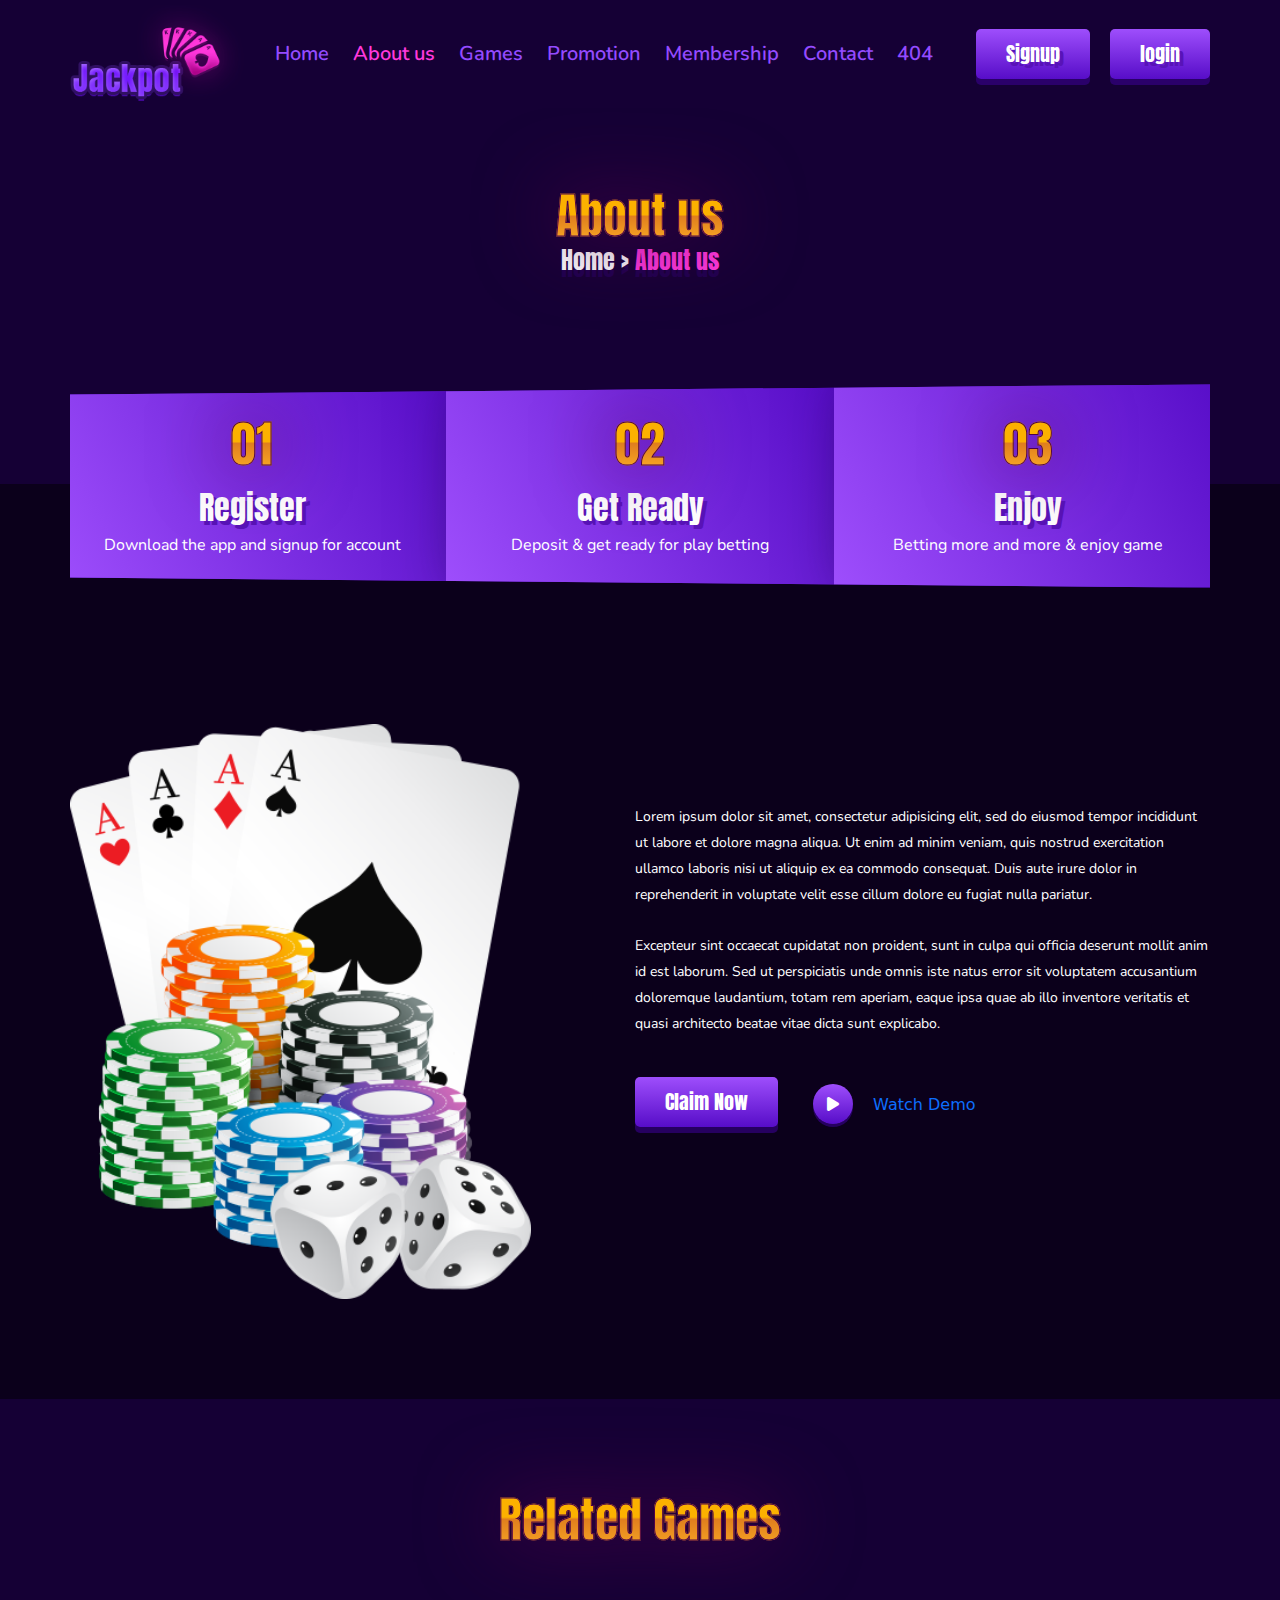
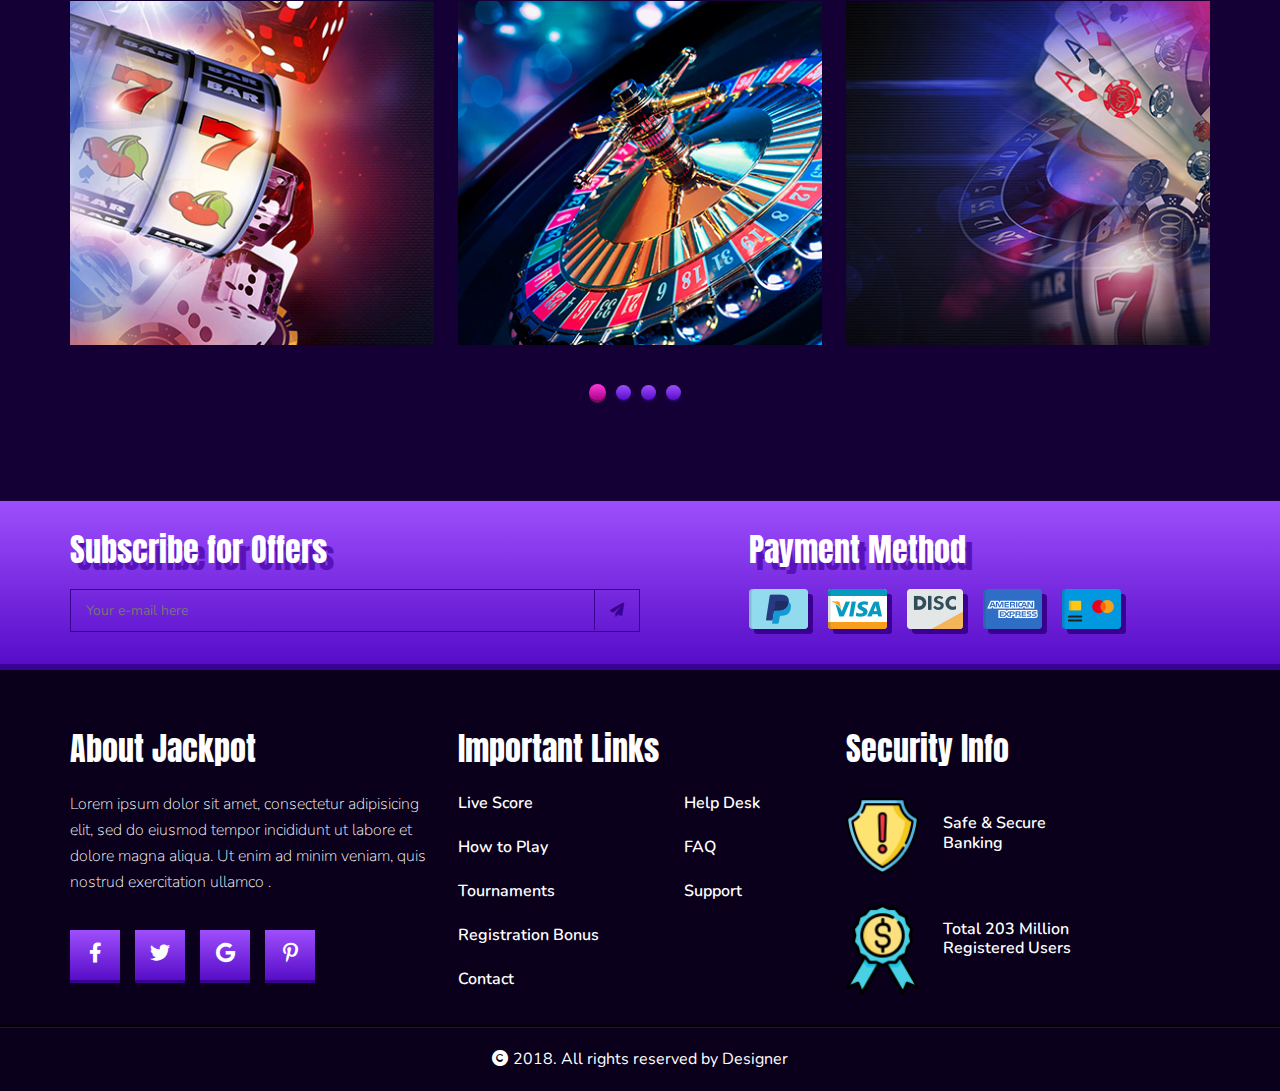
==== commit 18a2e753: "some effect changes" ====
--- a/about.html
+++ b/about.html
@@ -10,8 +10,8 @@
     <link rel="stylesheet" href="css/bootstrap.min.css">
     <link rel="stylesheet" href="css/venobox.min.css">
     <link rel="stylesheet" href="css/slick.css">
+    <link rel="stylesheet" href="css/about.css">
     <link rel="stylesheet" href="css/style.css">
-    <link rel="stylesheet" href="css/about.css">
 </head>
 
 <body>
--- a/css/about.css
+++ b/css/about.css
@@ -0,0 +1,354 @@
+@import url("https://fonts.googleapis.com/css2?family=Nunito:wght@200;300;400;500;600;700;800;900&display=swap");
+@import url("https://fonts.googleapis.com/css2?family=Anton&display=swap");
+/*==============================================================================================
+                                            common css start
+===============================================================================================*/
+* {
+  margin: 0;
+  padding: 0;
+  outline: 0;
+  -webkit-box-sizing: border-box;
+          box-sizing: border-box;
+}
+
+ul,
+ol {
+  list-style: none;
+}
+
+a {
+  text-decoration: none;
+  display: inline-block;
+}
+
+h1,
+h2,
+h3,
+h4,
+h5,
+h6,
+p,
+ul,
+ol,
+li {
+  margin: 0;
+  padding: 0;
+}
+
+/*==============================================================================================
+                                            common css end
+===============================================================================================*/
+/*=====================================================================================================
+                                            about us page start
+======================================================================================================*/
+/*===========================================================about head part start=====================================================*/
+#about_head {
+  padding: 80px 0 210px;
+  background: #150035;
+}
+
+#about_head .ab_text h2 {
+  font-family: "Anton", sans-serif;
+  font-weight: 400;
+  background: -webkit-linear-gradient(bottom, #fdb125 0%, #e07e1e 51%, #fcb100 54%);
+  background-clip: text;
+  -webkit-text-fill-color: transparent;
+  -webkit-filter: drop-shadow(0 0 40px #4d0148);
+          filter: drop-shadow(0 0 40px #4d0148);
+  -webkit-text-stroke-width: 1px;
+  -webkit-text-stroke-color: #4d0148;
+  font-size: 48px;
+  color: #fb36d8;
+}
+
+#about_head .ab_link a,
+#about_head .ab_link h3 {
+  text-shadow: 0 7px 0 #1f004f;
+  color: #fff;
+  font-size: 24px;
+  font-weight: 400;
+  font-family: "Anton", sans-serif;
+}
+
+#about_head .ab_link a span,
+#about_head .ab_link h3 span {
+  color: #fff;
+  font-size: 24px;
+}
+
+#about_head .ab_link a.active {
+  color: #ff39dc;
+}
+
+/*===========================================================about head part end=====================================================*/
+/*===========================================================about game part start=====================================================*/
+#about_game {
+  padding: 170px 0 60px;
+  background: #0b001b;
+}
+
+#about_game .rel {
+  position: relative;
+}
+
+#about_game .rel .reddy {
+  position: absolute;
+  top: -270px;
+  left: 0;
+  width: 100%;
+  -webkit-clip-path: polygon(0 5%, 100% 0, 100% 100%, 0 95%);
+          clip-path: polygon(0 5%, 100% 0, 100% 100%, 0 95%);
+  background: #6418d1;
+  border-bottom: 1px solid #490ea1;
+}
+
+#about_game .rel .reddy .game_text {
+  padding: 30px 43px;
+  -webkit-box-shadow: 10px 0 50px 0 rgba(31, 7, 67, 0.5);
+          box-shadow: 10px 0 50px 0 rgba(31, 7, 67, 0.5);
+  background: -webkit-gradient(linear, left bottom, right top, from(#9e4efc), to(#570dc8));
+  background: linear-gradient(left bottom, #9e4efc 0%, #570dc8 100%);
+}
+
+#about_game .rel .reddy .game_text h2 {
+  color: #fdb803;
+  font-size: 50px;
+  font-weight: 400;
+  font-family: "Anton", sans-serif;
+  margin-bottom: 15px;
+  font-family: "Anton", sans-serif;
+  font-weight: 400;
+  background: -webkit-linear-gradient(bottom, #fdb125 0%, #e07e1e 51%, #fcb100 54%);
+  background-clip: text;
+  -webkit-text-fill-color: transparent;
+  -webkit-filter: drop-shadow(0 0 40px #4d0148);
+          filter: drop-shadow(0 0 40px #4d0148);
+  -webkit-text-stroke-width: 1px;
+  -webkit-text-stroke-color: #4d0148;
+}
+
+#about_game .rel .reddy .game_text h3 {
+  color: #fff;
+  font-size: 32px;
+  font-weight: 400;
+  font-family: "Anton", sans-serif;
+  margin-bottom: 5px;
+  text-shadow: 4px 4px 0px #5813b8 !important;
+}
+
+#about_game .rel .reddy .game_text p {
+  color: #fff;
+  font-size: 16px;
+  font-weight: 400;
+  font-family: "Nunito", sans-serif;
+}
+
+#about_game .about_clam {
+  padding-top: 30px;
+}
+
+#about_game .about_clam .claim_text {
+  text-align: left;
+  padding-top: 80px;
+  padding-left: 80px;
+}
+
+#about_game .about_clam .claim_text p {
+  color: #fff;
+  font-size: 14px;
+  font-weight: 400;
+  font-family: "Nunito", sans-serif;
+  line-height: 26px;
+}
+
+#about_game .about_clam .claim_text p span {
+  display: block;
+  padding-top: 25px;
+}
+
+#about_game .about_clam .claim_text .button {
+  color: #fff;
+  font-size: 20px;
+  font-weight: 400;
+  font-family: "Anton", sans-serif;
+  background: -webkit-gradient(linear, left bottom, left top, from(#570dc8), to(#9e4efc));
+  background: linear-gradient(bottom, #570dc8 0%, #9e4efc 100%);
+  -webkit-box-shadow: 0 6px 0 0 #3a0090;
+          box-shadow: 0 6px 0 0 #3a0090;
+  padding: 10px 30px;
+  border-radius: 5px;
+  -webkit-box-shadow: 0 6px 0 0 rgba(58, 0, 144, 0.589);
+          box-shadow: 0 6px 0 0 rgba(58, 0, 144, 0.589);
+  margin-right: 30px;
+  margin-top: 40px;
+}
+
+#about_game .about_clam .claim_text .button:hover {
+  background: #ff39dc;
+  -webkit-box-shadow: 0 6px 0 0 #661355;
+          box-shadow: 0 6px 0 0 #661355;
+  background: -webkit-linear-gradient(bottom, #a60084 0%, #ff39dc 100%);
+}
+
+#about_game .about_clam .claim_text a i {
+  height: 40px;
+  width: 40px;
+  background: -webkit-gradient(linear, left bottom, left top, from(#570dc8), to(#9e4efc));
+  background: linear-gradient(bottom, #570dc8 0%, #9e4efc 100%);
+  -webkit-box-shadow: 0 6px 0 0 #3a0090;
+          box-shadow: 0 6px 0 0 #3a0090;
+  -webkit-box-shadow: 0 3px 0 0 rgba(58, 0, 144, 0.589) !important;
+          box-shadow: 0 3px 0 0 rgba(58, 0, 144, 0.589) !important;
+  border-radius: 50%;
+  text-align: center;
+  line-height: 40px;
+  margin-right: 20px;
+  color: #fff;
+}
+
+#about_game .about_clam .claim_text a:hover i {
+  background: -webkit-linear-gradient(bottom, #a60084 0%, #ff39dc 100%);
+  -webkit-box-shadow: 0 3px 0 0 #661355 !important;
+          box-shadow: 0 3px 0 0 #661355 !important;
+}
+
+#about_game .about_clam .claim_text a:hover span {
+  color: #ff39dc;
+}
+
+/*===========================================================about game part end=====================================================*/
+/*===========================================================about_sider_game part start=====================================================*/
+#about_sider_game {
+  background: #150035;
+  padding: 85px 0 100px;
+}
+
+#about_sider_game .rel .game_head span {
+  color: #ffdc28;
+  font-size: 48px;
+  font-weight: 400;
+  font-family: "Anton", sans-serif;
+  color: #fdb125;
+  font-family: "Anton", sans-serif;
+  font-weight: 400;
+  background: -webkit-linear-gradient(bottom, #fdb125 0%, #e07e1e 51%, #fcb100 54%);
+  background-clip: text;
+  -webkit-text-fill-color: transparent;
+  -webkit-filter: drop-shadow(0 0 40px #4d0148);
+          filter: drop-shadow(0 0 40px #4d0148);
+  -webkit-text-stroke-width: 1px;
+  -webkit-text-stroke-color: #4d0148;
+}
+
+#about_sider_game .rel .play {
+  padding-top: 45px;
+}
+
+#about_sider_game .rel .play .col_pd {
+  padding: 0 12px;
+}
+
+#about_sider_game .rel .play .play_img {
+  position: relative;
+}
+
+#about_sider_game .rel .play .play_img:hover .overly {
+  -webkit-transform: scale(1);
+          transform: scale(1);
+}
+
+#about_sider_game .rel .play .overly {
+  position: absolute;
+  top: 0;
+  left: 0;
+  height: 100%;
+  width: 100%;
+  background: rgba(21, 0, 53, 0.7);
+  -webkit-transform: scale(0);
+          transform: scale(0);
+  -webkit-transition: all linear .3s;
+  transition: all linear .3s;
+}
+
+#about_sider_game .rel .play .overly h4 {
+  position: absolute;
+  top: 50%;
+  left: 50%;
+  -webkit-transform: translate(-50%, -50%);
+          transform: translate(-50%, -50%);
+  color: #fff;
+  font-size: 24px;
+  font-weight: 400;
+  font-family: "Anton", sans-serif;
+}
+
+#about_sider_game .rel .play .overly a {
+  position: absolute;
+  top: 75%;
+  left: 50%;
+  -webkit-transform: translate(-50%, -50%);
+          transform: translate(-50%, -50%);
+  color: #fff;
+  font-size: 24px;
+  font-weight: 400;
+  font-family: "Anton", sans-serif;
+  background: -webkit-gradient(linear, left bottom, left top, from(#570dc8), to(#9e4efc));
+  background: linear-gradient(bottom, #570dc8 0%, #9e4efc 100%);
+  -webkit-box-shadow: 0 6px 0 0 #3a0090;
+          box-shadow: 0 6px 0 0 #3a0090;
+  padding: 14px 30px;
+  border-radius: 5px;
+  -webkit-box-shadow: 0 6px 0 0 rgba(58, 0, 144, 0.589);
+          box-shadow: 0 6px 0 0 rgba(58, 0, 144, 0.589);
+  text-shadow: 4px 4px 0px #5813b8 !important;
+}
+
+#about_sider_game .rel .play .overly a:hover {
+  background: #ff39dc;
+  -webkit-box-shadow: 0 6px 0 0 #661355;
+          box-shadow: 0 6px 0 0 #661355;
+  background: -webkit-linear-gradient(bottom, #a60084 0%, #ff39dc 100%);
+  text-shadow: 4px 4px 0px #a60084 !important;
+}
+
+#about_sider_game .rel .slick-dots {
+  margin-top: 30px;
+  display: -webkit-box;
+  display: -ms-flexbox;
+  display: flex;
+  -ms-flex-wrap: wrap;
+      flex-wrap: wrap;
+  -webkit-box-pack: center;
+      -ms-flex-pack: center;
+          justify-content: center;
+}
+
+#about_sider_game .rel .slick-dots li button {
+  font-size: 0;
+  height: 15px;
+  margin-right: 10px;
+  border: none;
+  width: 15px;
+  background: -webkit-gradient(linear, left bottom, left top, from(#570dc8), to(#9e4efc));
+  background: linear-gradient(bottom, #570dc8 0%, #9e4efc 100%);
+  -webkit-box-shadow: 0 6px 0 0 #3a0090;
+          box-shadow: 0 6px 0 0 #3a0090;
+  -webkit-box-shadow: 0 2px 0 0 rgba(58, 0, 144, 0.589);
+          box-shadow: 0 2px 0 0 rgba(58, 0, 144, 0.589);
+  border-radius: 50%;
+}
+
+#about_sider_game .rel .slick-dots .slick-active button {
+  height: 17px;
+  width: 17px;
+  border-radius: 50%;
+  background: -webkit-linear-gradient(bottom, #a60084 0%, #ff39dc 100%);
+  -webkit-box-shadow: 0 2px 0 0 #661355;
+          box-shadow: 0 2px 0 0 #661355;
+}
+
+/*===========================================================about_sider_game part end=====================================================*/
+/*=====================================================================================================
+                                            about us page end
+======================================================================================================*/
+/*# sourceMappingURL=about.css.map */--- a/css/style.css
+++ b/css/style.css
@@ -1,8 +1,18 @@
 @import url("https://fonts.googleapis.com/css2?family=Nunito:wght@200;300;400;500;600;700;800;900&display=swap");
 @import url("https://fonts.googleapis.com/css2?family=Anton&display=swap");
-/*==============================================================================================
-                                            common css start
+/*==============================================================================================
+                                            common css start
 ===============================================================================================*/
+@import url("https://fonts.googleapis.com/css2?family=Nunito:wght@200;300;400;500;600;700;800;900&display=swap");
+@import url("https://fonts.googleapis.com/css2?family=Anton&display=swap");
+@import url("https://fonts.googleapis.com/css2?family=Nunito:wght@200;300;400;500;600;700;800;900&display=swap");
+@import url("https://fonts.googleapis.com/css2?family=Anton&display=swap");
+@import url("https://fonts.googleapis.com/css2?family=Nunito:wght@200;300;400;500;600;700;800;900&display=swap");
+@import url("https://fonts.googleapis.com/css2?family=Anton&display=swap");
+@import url("https://fonts.googleapis.com/css2?family=Nunito:wght@200;300;400;500;600;700;800;900&display=swap");
+@import url("https://fonts.googleapis.com/css2?family=Anton&display=swap");
+@import url("https://fonts.googleapis.com/css2?family=Nunito:wght@200;300;400;500;600;700;800;900&display=swap");
+@import url("https://fonts.googleapis.com/css2?family=Anton&display=swap");
 @import url("https://fonts.googleapis.com/css2?family=Nunito:wght@200;300;400;500;600;700;800;900&display=swap");
 @import url("https://fonts.googleapis.com/css2?family=Anton&display=swap");
 @import url("https://fonts.googleapis.com/css2?family=Nunito:wght@200;300;400;500;600;700;800;900&display=swap");
@@ -39,11 +49,11 @@
   padding: 0;
 }
 
-/*==============================================================================================
-                                            common css end
+/*==============================================================================================
+                                            common css end
 ===============================================================================================*/
-/*===================================================================================================
-                                                menu part start
+/*===================================================================================================
+                                                menu part start
 =====================================================================================================*/
 .menu {
   background: #150035;
@@ -113,6 +123,7 @@
   -webkit-box-shadow: 0 6px 0 0 rgba(58, 0, 144, 0.589);
           box-shadow: 0 6px 0 0 rgba(58, 0, 144, 0.589);
   margin-left: 20px;
+  text-shadow: 4px 4px 0px #5813b8 !important;
 }
 
 .menu .menu_link a:hover {
@@ -126,6 +137,7 @@
   background: -webkit-linear-gradient(bottom, #a60084 0%, #ff39dc 100%);
   -webkit-box-shadow: 0 6px 0 0 #661355;
           box-shadow: 0 6px 0 0 #661355;
+  text-shadow: 4px 4px 0px #a60084 !important;
 }
 
 .fix_menu {
@@ -167,11 +179,11 @@
           box-shadow: 0 6px 0 0 #661355;
 }
 
-/*===================================================================================================
-                                                menu part end
+/*===================================================================================================
+                                                menu part end
 =====================================================================================================*/
-/*==========================================================================================================
-                                                banner part start
+/*==========================================================================================================
+                                                banner part start
 ============================================================================================================*/
 #banner {
   background: #150035;
@@ -256,6 +268,7 @@
   -webkit-box-shadow: 0 6px 0 0 rgba(58, 0, 144, 0.589);
           box-shadow: 0 6px 0 0 rgba(58, 0, 144, 0.589);
   margin-top: 25px;
+  text-shadow: 4px 4px 0px #5813b8 !important;
 }
 
 #banner a:hover {
@@ -263,13 +276,14 @@
   -webkit-box-shadow: 0 6px 0 0 #661355;
           box-shadow: 0 6px 0 0 #661355;
   background: -webkit-linear-gradient(bottom, #a60084 0%, #ff39dc 100%);
-}
-
-/*==========================================================================================================
-                                                banner part end
+  text-shadow: 4px 4px 0px #a60084 !important;
+}
+
+/*==========================================================================================================
+                                                banner part end
 ============================================================================================================*/
-/*=========================================================================================================
-                                                game part start
+/*=========================================================================================================
+                                                game part start
 ===========================================================================================================*/
 #game {
   padding: 170px 0 100px;
@@ -295,6 +309,8 @@
   padding: 30px 43px;
   -webkit-box-shadow: 10px 0 50px 0 rgba(31, 7, 67, 0.5);
           box-shadow: 10px 0 50px 0 rgba(31, 7, 67, 0.5);
+  background: -webkit-gradient(linear, left bottom, right top, from(#9e4efc), to(#570dc8));
+  background: linear-gradient(left bottom, #9e4efc 0%, #570dc8 100%);
 }
 
 #game .rel .reddy .game_text h2 {
@@ -320,6 +336,7 @@
   font-weight: 400;
   font-family: "Anton", sans-serif;
   margin-bottom: 5px;
+  text-shadow: 4px 4px 0px #5813b8 !important;
 }
 
 #game .rel .reddy .game_text p {
@@ -402,6 +419,7 @@
   border-radius: 5px;
   -webkit-box-shadow: 0 6px 0 0 rgba(58, 0, 144, 0.589);
           box-shadow: 0 6px 0 0 rgba(58, 0, 144, 0.589);
+  text-shadow: 4px 4px 0px #5813b8 !important;
 }
 
 #game .rel .play .overly a:hover {
@@ -409,13 +427,14 @@
   -webkit-box-shadow: 0 6px 0 0 #661355;
           box-shadow: 0 6px 0 0 #661355;
   background: -webkit-linear-gradient(bottom, #a60084 0%, #ff39dc 100%);
-}
-
-/*=========================================================================================================
-                                                game part end
+  text-shadow: 4px 4px 0px #a60084 !important;
+}
+
+/*=========================================================================================================
+                                                game part end
 ===========================================================================================================*/
-/*================================================================================================
-                                            claim part start
+/*================================================================================================
+                                            claim part start
 =================================================================================================*/
 #claim {
   padding: 100px 0 30px;
@@ -470,6 +489,7 @@
   border-radius: 5px;
   -webkit-box-shadow: 0 6px 0 0 rgba(58, 0, 144, 0.589);
           box-shadow: 0 6px 0 0 rgba(58, 0, 144, 0.589);
+  text-shadow: 4px 4px 0px #5813b8 !important;
 }
 
 #claim .claim_text a:hover {
@@ -477,10 +497,11 @@
   -webkit-box-shadow: 0 6px 0 0 #661355;
           box-shadow: 0 6px 0 0 #661355;
   background: -webkit-linear-gradient(bottom, #a60084 0%, #ff39dc 100%);
-}
-
-/*================================================================================================
-                                            claim part end
+  text-shadow: 4px 4px 0px #a60084 !important;
+}
+
+/*================================================================================================
+                                            claim part end
 =================================================================================================*/
 /*=========================================================================================================
                                                 pricing part start
@@ -523,6 +544,7 @@
   background: linear-gradient(bottom, #a60084 0%, #ff39dc 100%);
   -webkit-box-shadow: 0 6px 0 0 #661355;
           box-shadow: 0 6px 0 0 #661355;
+  text-shadow: 4px 4px 0px #a60084 !important;
 }
 
 #pricing .plan .member:hover .plan_item {
@@ -564,6 +586,7 @@
   font-size: 32px;
   font-weight: 400;
   font-family: "Anton", sans-serif;
+  text-shadow: 3px 3px 0px #5813b8 !important;
 }
 
 #pricing .plan .member .plan_item h2 {
@@ -617,13 +640,14 @@
           box-shadow: 0 6px 0 0 rgba(58, 0, 144, 0.589);
   -webkit-transition: all linear .3s;
   transition: all linear .3s;
+  text-shadow: 4px 4px 0px #5813b8 !important;
 }
 
 /*=========================================================================================================
                                                 pricing part end
 ===========================================================================================================*/
-/*=========================================================================================================
-                                                tournament  part start
+/*=========================================================================================================
+                                                tournament  part start
 ===========================================================================================================*/
 #tournament {
   padding: 100px 0;
@@ -660,6 +684,39 @@
   background: linear-gradient(to bottom, #000000 67%, #290a59 67%);
 }
 
+#tournament .tour_head_1 h3 .effect_1 {
+  position: absolute;
+  bottom: -56px;
+  left: 0;
+  z-index: 9;
+  -webkit-animation: pulse 3s ease infinite alternate,+ nudge 5s linear infinite alternate;
+          animation: pulse 3s ease infinite alternate,+ nudge 5s linear infinite alternate;
+}
+
+@-webkit-keyframes nabil {
+  0% {
+    -webkit-transform: translateX(-40px);
+            transform: translateX(-40px);
+  }
+  100% {
+    -webkit-transform: translateX(100%);
+            transform: translateX(100%);
+  }
+}
+
+@keyframes nabil {
+  0% {
+    -webkit-transform: translateX(-40px);
+            transform: translateX(-40px);
+  }
+  100% {
+    -webkit-transform: translateX(100%);
+            transform: translateX(100%);
+  }
+}
+
 #tournament .tour_head_1 .ques {
   margin-top: 60px;
   background: #150035;
@@ -768,6 +825,39 @@
   background: linear-gradient(to bottom, #000000 67%, #290a59 67%);
 }
 
+#tournament .tour_head_2 h3 .effect_2 {
+  position: absolute;
+  bottom: -56px;
+  left: 0;
+  z-index: 9;
+  -webkit-animation: pulse 3s ease infinite alternate,+ nudge 5s linear infinite alternate;
+          animation: pulse 3s ease infinite alternate,+ nudge 5s linear infinite alternate;
+}
+
+@-webkit-keyframes nudge {
+  0% {
+    -webkit-transform: translateX(-100px);
+            transform: translateX(-100px);
+  }
+  100% {
+    -webkit-transform: translateX(100%);
+            transform: translateX(100%);
+  }
+}
+
+@keyframes nudge {
+  0% {
+    -webkit-transform: translateX(-100px);
+            transform: translateX(-100px);
+  }
+  100% {
+    -webkit-transform: translateX(100%);
+            transform: translateX(100%);
+  }
+}
+
 #tournament .tour_head_2 .mar {
   margin-top: 30px;
 }
@@ -868,11 +958,11 @@
   display: none !important;
 }
 
-/*=========================================================================================================
-                                                tournament part end
+/*=========================================================================================================
+                                                tournament part end
 ===========================================================================================================*/
-/*=========================================================================================================
-                                                tournament  part start
+/*=========================================================================================================
+                                                tournament  part start
 ===========================================================================================================*/
 #payment {
   padding: 30px 0;
@@ -932,11 +1022,11 @@
   margin-right: 10px;
 }
 
-/*=========================================================================================================
-                                                tournament part end
+/*=========================================================================================================
+                                                tournament part end
 ===========================================================================================================*/
-/*=========================================================================================================
-                                                footer part start
+/*=========================================================================================================
+                                                footer part start
 ===========================================================================================================*/
 #footer {
   padding: 60px 0 20px;
@@ -1025,6 +1115,34 @@
   display: block;
 }
 
+#footer .foot_last {
+  position: relative;
+}
+
+#footer .foot_last .effect_3 {
+  position: absolute;
+  left: 0;
+  top: -11px;
+  z-index: 9;
+  -webkit-animation: pulse 3s ease infinite alternate,+ nudge 5s linear infinite alternate;
+          animation: pulse 3s ease infinite alternate,+ nudge 5s linear infinite alternate;
+}
+
+@keyframes nabil {
+  0% {
+    -webkit-transform: translateX(0%);
+            transform: translateX(0%);
+    left: 0;
+  }
+  100% {
+    -webkit-transform: translateX(100%);
+            transform: translateX(100%);
+    right: 10px;
+  }
+}
+
 #footer .foot_last p {
   padding-top: 20px;
   color: #fff;
@@ -1045,11 +1163,11 @@
   background: #290a59;
 }
 
-/*=========================================================================================================
-                                                footer part end
+/*=========================================================================================================
+                                                footer part end
 ===========================================================================================================*/
-/*==============================================================================================
-                                            common css start
+/*==============================================================================================
+                                            common css start
 ===============================================================================================*/
 * {
   margin: 0;
@@ -1083,11 +1201,11 @@
   padding: 0;
 }
 
-/*==============================================================================================
-                                            common css end
+/*==============================================================================================
+                                            common css end
 ===============================================================================================*/
-/*=====================================================================================================
-                                            about us page start
+/*=====================================================================================================
+                                            about us page start
 ======================================================================================================*/
 /*===========================================================about head part start=====================================================*/
 #about_head {
@@ -1154,6 +1272,8 @@
   padding: 30px 43px;
   -webkit-box-shadow: 10px 0 50px 0 rgba(31, 7, 67, 0.5);
           box-shadow: 10px 0 50px 0 rgba(31, 7, 67, 0.5);
+  background: -webkit-gradient(linear, left bottom, right top, from(#9e4efc), to(#570dc8));
+  background: linear-gradient(left bottom, #9e4efc 0%, #570dc8 100%);
 }
 
 #about_game .rel .reddy .game_text h2 {
@@ -1179,6 +1299,7 @@
   font-weight: 400;
   font-family: "Anton", sans-serif;
   margin-bottom: 5px;
+  text-shadow: 4px 4px 0px #5813b8 !important;
 }
 
 #about_game .rel .reddy .game_text p {
@@ -1345,6 +1466,7 @@
   border-radius: 5px;
   -webkit-box-shadow: 0 6px 0 0 rgba(58, 0, 144, 0.589);
           box-shadow: 0 6px 0 0 rgba(58, 0, 144, 0.589);
+  text-shadow: 4px 4px 0px #5813b8 !important;
 }
 
 #about_sider_game .rel .play .overly a:hover {
@@ -1352,6 +1474,7 @@
   -webkit-box-shadow: 0 6px 0 0 #661355;
           box-shadow: 0 6px 0 0 #661355;
   background: -webkit-linear-gradient(bottom, #a60084 0%, #ff39dc 100%);
+  text-shadow: 4px 4px 0px #a60084 !important;
 }
 
 #about_sider_game .rel .slick-dots {
@@ -1391,11 +1514,11 @@
 }
 
 /*===========================================================about_sider_game part end=====================================================*/
-/*=====================================================================================================
-                                            about us page end
+/*=====================================================================================================
+                                            about us page end
 ======================================================================================================*/
-/*==============================================================================================
-                                            common css start
+/*==============================================================================================
+                                            common css start
 ===============================================================================================*/
 * {
   margin: 0;
@@ -1429,11 +1552,11 @@
   padding: 0;
 }
 
-/*==============================================================================================
-                                            common css end
+/*==============================================================================================
+                                            common css end
 ===============================================================================================*/
-/*=========================================================================================================
-                                                game part start
+/*=========================================================================================================
+                                                game part start
 ===========================================================================================================*/
 .play .play_pd {
   padding-top: 24px;
@@ -1443,11 +1566,11 @@
   padding: 10px 30px;
 }
 
-/*=========================================================================================================
-                                                game part end
+/*=========================================================================================================
+                                                game part end
 ===========================================================================================================*/
-/*=========================================================================================================
-                                                contact us page part start
+/*=========================================================================================================
+                                                contact us page part start
 ===========================================================================================================*/
 .overly_con {
   padding-bottom: 130px;
@@ -1527,11 +1650,87 @@
   color: #ff39dc;
 }
 
-/*=========================================================================================================
-                                                contact us page part end
+/*=========================================================================================================
+                                                contact us page part end
 ===========================================================================================================*/
-/*=========================================================================================================
-                                                login part start
+/*==============================================================================================
+                                            common css start
+===============================================================================================*/
+* {
+  margin: 0;
+  padding: 0;
+  outline: 0;
+  -webkit-box-sizing: border-box;
+          box-sizing: border-box;
+}
+
+ul,
+ol {
+  list-style: none;
+}
+
+a {
+  text-decoration: none;
+  display: inline-block;
+}
+
+h1,
+h2,
+h3,
+h4,
+h5,
+h6,
+p,
+ul,
+ol,
+li {
+  margin: 0;
+  padding: 0;
+}
+
+/*==============================================================================================
+                                            common css end
+===============================================================================================*/
+/*==============================================================================================
+                                            common css start
+===============================================================================================*/
+* {
+  margin: 0;
+  padding: 0;
+  outline: 0;
+  -webkit-box-sizing: border-box;
+          box-sizing: border-box;
+}
+
+ul,
+ol {
+  list-style: none;
+}
+
+a {
+  text-decoration: none;
+  display: inline-block;
+}
+
+h1,
+h2,
+h3,
+h4,
+h5,
+h6,
+p,
+ul,
+ol,
+li {
+  margin: 0;
+  padding: 0;
+}
+
+/*==============================================================================================
+                                            common css end
+===============================================================================================*/
+/*=========================================================================================================
+                                                login part start
 ===========================================================================================================*/
 #about_game {
   padding: 210px 0 100px;
@@ -1722,29 +1921,105 @@
   color: #fff;
 }
 
-/*=========================================================================================================
-                                                login part end
+/*=========================================================================================================
+                                                login part end
 ===========================================================================================================*/
-/*=========================================================================================================
-                                                membership  part start
+/*==============================================================================================
+                                            common css start
+===============================================================================================*/
+* {
+  margin: 0;
+  padding: 0;
+  outline: 0;
+  -webkit-box-sizing: border-box;
+          box-sizing: border-box;
+}
+
+ul,
+ol {
+  list-style: none;
+}
+
+a {
+  text-decoration: none;
+  display: inline-block;
+}
+
+h1,
+h2,
+h3,
+h4,
+h5,
+h6,
+p,
+ul,
+ol,
+li {
+  margin: 0;
+  padding: 0;
+}
+
+/*==============================================================================================
+                                            common css end
+===============================================================================================*/
+/*=========================================================================================================
+                                                membership  part start
 ===========================================================================================================*/
-#pricing {
-  padding: 0 0 110px;
-}
-
-#pricing .mem_pd {
+.mem_padding {
+  padding: 0 0 110px !important;
+}
+
+.mem_padding .mem_pd {
   padding-top: 40px;
 }
 
-#about_game {
-  padding: 170px 0 0;
-}
-
-/*=========================================================================================================
-                                                membership part end
+.about_pd {
+  padding: 170px 0 0 !important;
+}
+
+/*=========================================================================================================
+                                                membership part end
 ===========================================================================================================*/
-/*=========================================================================================================
-                                                sign up part start
+/*==============================================================================================
+                                            common css start
+===============================================================================================*/
+* {
+  margin: 0;
+  padding: 0;
+  outline: 0;
+  -webkit-box-sizing: border-box;
+          box-sizing: border-box;
+}
+
+ul,
+ol {
+  list-style: none;
+}
+
+a {
+  text-decoration: none;
+  display: inline-block;
+}
+
+h1,
+h2,
+h3,
+h4,
+h5,
+h6,
+p,
+ul,
+ol,
+li {
+  margin: 0;
+  padding: 0;
+}
+
+/*==============================================================================================
+                                            common css end
+===============================================================================================*/
+/*=========================================================================================================
+                                                sign up part start
 ===========================================================================================================*/
 #about_game {
   padding: 210px 0 100px;
@@ -1908,6 +2183,7 @@
   border: none;
   margin-top: 30px;
   margin-right: 30px;
+  text-shadow: 4px 4px 0px #5813b8 !important;
 }
 
 #about_game .sign_form button:hover {
@@ -1915,6 +2191,7 @@
   -webkit-box-shadow: 0 6px 0 0 #661355;
           box-shadow: 0 6px 0 0 #661355;
   background: -webkit-linear-gradient(bottom, #a60084 0%, #ff39dc 100%);
+  text-shadow: 4px 4px 0px #a60084 !important;
 }
 
 #about_game .sign_form .p_link {
@@ -1986,11 +2263,49 @@
   color: #fff;
 }
 
-/*=========================================================================================================
-                                                sign up part end
+/*=========================================================================================================
+                                                sign up part end
 ===========================================================================================================*/
-/*================================================================================================
-                                            claim part start
+/*==============================================================================================
+                                            common css start
+===============================================================================================*/
+* {
+  margin: 0;
+  padding: 0;
+  outline: 0;
+  -webkit-box-sizing: border-box;
+          box-sizing: border-box;
+}
+
+ul,
+ol {
+  list-style: none;
+}
+
+a {
+  text-decoration: none;
+  display: inline-block;
+}
+
+h1,
+h2,
+h3,
+h4,
+h5,
+h6,
+p,
+ul,
+ol,
+li {
+  margin: 0;
+  padding: 0;
+}
+
+/*==============================================================================================
+                                            common css end
+===============================================================================================*/
+/*================================================================================================
+                                            claim part start
 =================================================================================================*/
 #banner_404 {
   padding: 100px 0;
@@ -2020,7 +2335,7 @@
   background: -webkit-linear-gradient(bottom, #a60084 0%, #ff39dc 100%);
 }
 
-/*================================================================================================
-                                            claim part end
+/*================================================================================================
+                                            claim part end
 =================================================================================================*/
 /*# sourceMappingURL=style.css.map */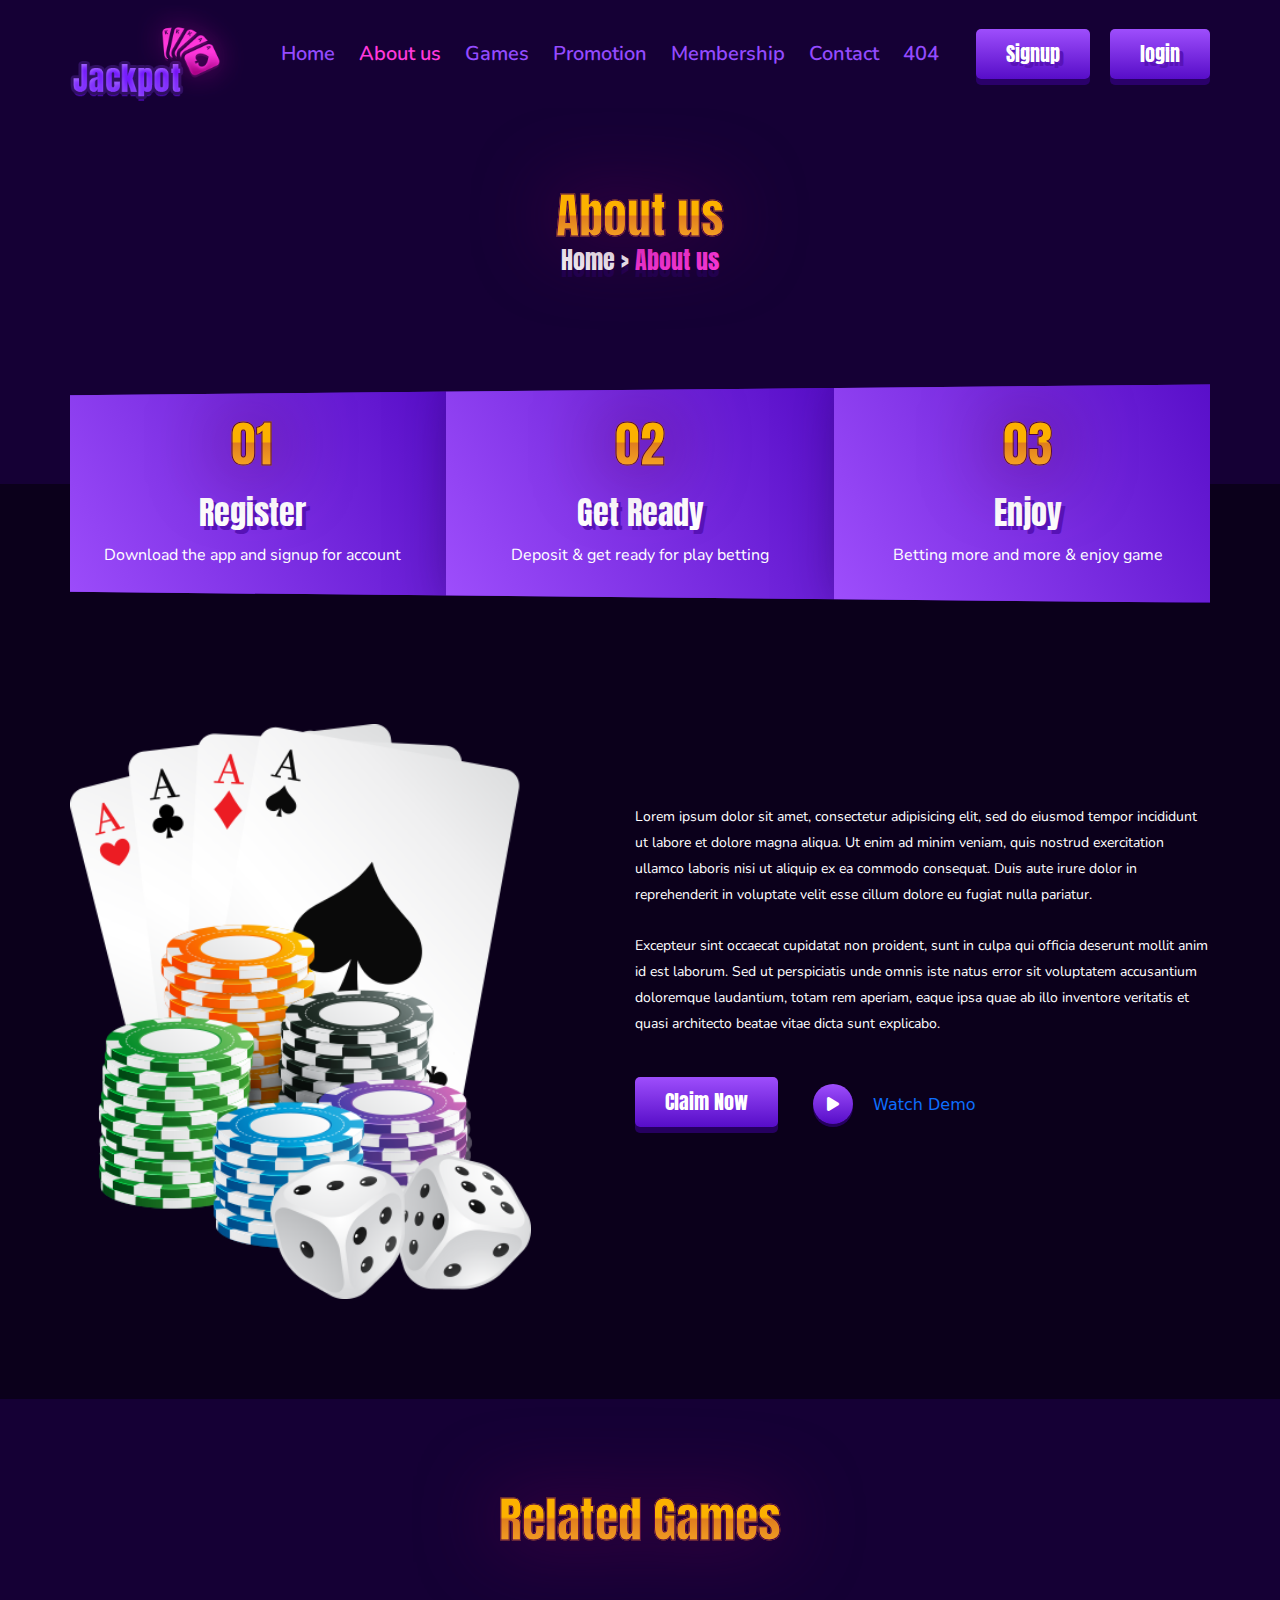
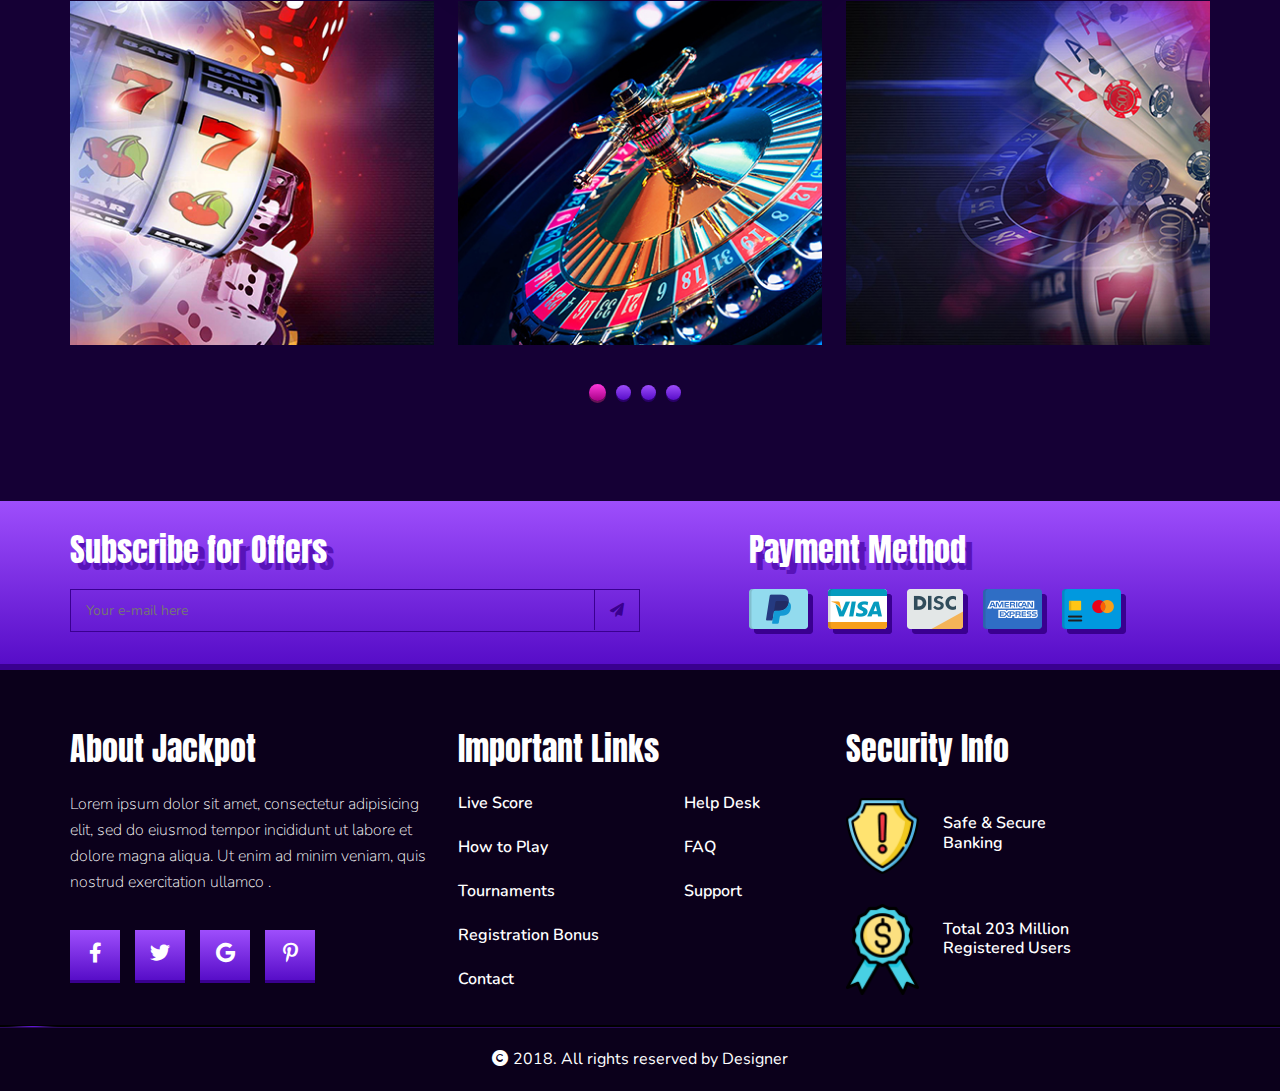
==== commit efafc8ac: "pore commit kormu. puro kag ses hoy nai" ====
--- a/about.html
+++ b/about.html
@@ -30,7 +30,7 @@
                 <span class="navbar-toggler-icon"></span>
             </button>
             <div class="collapse navbar-collapse main_menu" id="navbarSupportedContent">
-                <ul class="navbar-nav me-auto mb-2 mb-lg-0">
+                <ul class="navbar-nav m-auto">
                     <li class="nav-item">
                         <a class="nav-link" aria-current="page" href="index.html">Home</a>
                     </li>
@@ -53,10 +53,10 @@
                         <a class="nav-link" href="page404.html">404</a>
                     </li>
                 </ul>
-            </div>
-            <div class="menu_link">
-                <a href="signup.html">Signup</a>
-                <a href="login.html">login</a>
+                <div class="menu_link">
+                    <a href="signup.html">Signup</a>
+                    <a href="login.html">login</a>
+                </div>
             </div>
         </div>
     </nav>
@@ -353,6 +353,9 @@
             </div>
         </div>
         <div class="foot_last text-center">
+            <div class="effect_3">
+                <img src="images/shape.png" alt="shape">
+            </div>
             <p><i class="fa-solid fa-copyright"></i> 2018. All rights reserved by Designer</p>
         </div>
     </footer>
--- a/css/about.css
+++ b/css/about.css
@@ -103,7 +103,7 @@
 }
 
 #about_game .rel .reddy .game_text {
-  padding: 30px 43px;
+  padding: 30px 43px 35px;
   -webkit-box-shadow: 10px 0 50px 0 rgba(31, 7, 67, 0.5);
           box-shadow: 10px 0 50px 0 rgba(31, 7, 67, 0.5);
   background: -webkit-gradient(linear, left bottom, right top, from(#9e4efc), to(#570dc8));
@@ -115,7 +115,7 @@
   font-size: 50px;
   font-weight: 400;
   font-family: "Anton", sans-serif;
-  margin-bottom: 15px;
+  margin-bottom: 20px;
   font-family: "Anton", sans-serif;
   font-weight: 400;
   background: -webkit-linear-gradient(bottom, #fdb125 0%, #e07e1e 51%, #fcb100 54%);
@@ -132,7 +132,7 @@
   font-size: 32px;
   font-weight: 400;
   font-family: "Anton", sans-serif;
-  margin-bottom: 5px;
+  margin-bottom: 10px;
   text-shadow: 4px 4px 0px #5813b8 !important;
 }
 
--- a/css/style.css
+++ b/css/style.css
@@ -1,7 +1,7 @@
 @import url("https://fonts.googleapis.com/css2?family=Nunito:wght@200;300;400;500;600;700;800;900&display=swap");
 @import url("https://fonts.googleapis.com/css2?family=Anton&display=swap");
-/*==============================================================================================
-                                            common css start
+/*==============================================================================================
+                                            common css start
 ===============================================================================================*/
 @import url("https://fonts.googleapis.com/css2?family=Nunito:wght@200;300;400;500;600;700;800;900&display=swap");
 @import url("https://fonts.googleapis.com/css2?family=Anton&display=swap");
@@ -49,11 +49,11 @@
   padding: 0;
 }
 
-/*==============================================================================================
-                                            common css end
+/*==============================================================================================
+                                            common css end
 ===============================================================================================*/
-/*===================================================================================================
-                                                menu part start
+/*===================================================================================================
+                                                menu part start
 =====================================================================================================*/
 .menu {
   background: #150035;
@@ -105,8 +105,6 @@
   display: flex;
   -ms-flex-wrap: wrap;
       flex-wrap: wrap;
-  -ms-flex-pack: distribute;
-      justify-content: space-around;
 }
 
 .menu .menu_link a {
@@ -179,11 +177,11 @@
           box-shadow: 0 6px 0 0 #661355;
 }
 
-/*===================================================================================================
-                                                menu part end
+/*===================================================================================================
+                                                menu part end
 =====================================================================================================*/
-/*==========================================================================================================
-                                                banner part start
+/*==========================================================================================================
+                                                banner part start
 ============================================================================================================*/
 #banner {
   background: #150035;
@@ -279,11 +277,11 @@
   text-shadow: 4px 4px 0px #a60084 !important;
 }
 
-/*==========================================================================================================
-                                                banner part end
+/*==========================================================================================================
+                                                banner part end
 ============================================================================================================*/
-/*=========================================================================================================
-                                                game part start
+/*=========================================================================================================
+                                                game part start
 ===========================================================================================================*/
 #game {
   padding: 170px 0 100px;
@@ -296,7 +294,7 @@
 
 #game .rel .reddy {
   position: absolute;
-  top: -260px;
+  top: -270px;
   left: 0;
   width: 100%;
   -webkit-clip-path: polygon(0 5%, 100% 0, 100% 100%, 0 95%);
@@ -306,7 +304,7 @@
 }
 
 #game .rel .reddy .game_text {
-  padding: 30px 43px;
+  padding: 30px 43px 35px;
   -webkit-box-shadow: 10px 0 50px 0 rgba(31, 7, 67, 0.5);
           box-shadow: 10px 0 50px 0 rgba(31, 7, 67, 0.5);
   background: -webkit-gradient(linear, left bottom, right top, from(#9e4efc), to(#570dc8));
@@ -318,7 +316,7 @@
   font-size: 50px;
   font-weight: 400;
   font-family: "Anton", sans-serif;
-  margin-bottom: 15px;
+  margin-bottom: 20px;
   font-family: "Anton", sans-serif;
   font-weight: 400;
   background: -webkit-linear-gradient(bottom, #fdb125 0%, #e07e1e 51%, #fcb100 54%);
@@ -335,7 +333,7 @@
   font-size: 32px;
   font-weight: 400;
   font-family: "Anton", sans-serif;
-  margin-bottom: 5px;
+  margin-bottom: 10px;
   text-shadow: 4px 4px 0px #5813b8 !important;
 }
 
@@ -430,11 +428,11 @@
   text-shadow: 4px 4px 0px #a60084 !important;
 }
 
-/*=========================================================================================================
-                                                game part end
+/*=========================================================================================================
+                                                game part end
 ===========================================================================================================*/
-/*================================================================================================
-                                            claim part start
+/*================================================================================================
+                                            claim part start
 =================================================================================================*/
 #claim {
   padding: 100px 0 30px;
@@ -500,8 +498,8 @@
   text-shadow: 4px 4px 0px #a60084 !important;
 }
 
-/*================================================================================================
-                                            claim part end
+/*================================================================================================
+                                            claim part end
 =================================================================================================*/
 /*=========================================================================================================
                                                 pricing part start
@@ -646,8 +644,8 @@
 /*=========================================================================================================
                                                 pricing part end
 ===========================================================================================================*/
-/*=========================================================================================================
-                                                tournament  part start
+/*=========================================================================================================
+                                                tournament  part start
 ===========================================================================================================*/
 #tournament {
   padding: 100px 0;
@@ -689,31 +687,29 @@
   bottom: -56px;
   left: 0;
   z-index: 9;
-  -webkit-animation: pulse 3s ease infinite alternate,- nudge 5s linear infinite alternate;
-          animation: pulse 3s ease infinite alternate,- nudge 5s linear infinite alternate;
-}
-
-@-webkit-keyframes nabil {
-  0% {
-    -webkit-transform: translateX(-40px);
-            transform: translateX(-40px);
+  width: 100%;
+  display: block;
+  -webkit-animation: lineshine 10s infinite;
+          animation: lineshine 10s infinite;
+  -webkit-animation-direction: alternate;
+          animation-direction: alternate;
+}
+
+@-webkit-keyframes lineshine {
+  form {
+    left: 0;
   }
-  100% {
-    -webkit-transform: translateX(100%);
-            transform: translateX(100%);
+  to {
+    left: 90%;
   }
 }
 
-@keyframes nabil {
-  0% {
-    -webkit-transform: translateX(-40px);
-            transform: translateX(-40px);
+@keyframes lineshine {
+  form {
+    left: 0;
   }
-  100% {
-    -webkit-transform: translateX(100%);
-            transform: translateX(100%);
+  to {
+    left: 90%;
   }
 }
 
@@ -830,31 +826,18 @@
   bottom: -56px;
   left: 0;
   z-index: 9;
-  -webkit-animation: pulse 3s ease infinite alternate,- nudge 5s linear infinite alternate;
-          animation: pulse 3s ease infinite alternate,- nudge 5s linear infinite alternate;
-}
-
-@-webkit-keyframes nudge {
-  0% {
-    -webkit-transform: translateX(-100px);
-            transform: translateX(-100px);
+  -webkit-animation: lineshine 10s infinite;
+          animation: lineshine 10s infinite;
+  -webkit-animation-direction: alternate;
+          animation-direction: alternate;
+}
+
+@keyframes lineshine {
+  form {
+    left: 0;
   }
-  100% {
-    -webkit-transform: translateX(100%);
-            transform: translateX(100%);
-  }
-}
-
-@keyframes nudge {
-  0% {
-    -webkit-transform: translateX(-100px);
-            transform: translateX(-100px);
-  }
-  100% {
-    -webkit-transform: translateX(100%);
-            transform: translateX(100%);
+  to {
+    left: 90%;
   }
 }
 
@@ -958,11 +941,11 @@
   display: none !important;
 }
 
-/*=========================================================================================================
-                                                tournament part end
+/*=========================================================================================================
+                                                tournament part end
 ===========================================================================================================*/
-/*=========================================================================================================
-                                                tournament  part start
+/*=========================================================================================================
+                                                tournament  part start
 ===========================================================================================================*/
 #payment {
   padding: 30px 0;
@@ -1022,11 +1005,11 @@
   margin-right: 10px;
 }
 
-/*=========================================================================================================
-                                                tournament part end
+/*=========================================================================================================
+                                                tournament part end
 ===========================================================================================================*/
-/*=========================================================================================================
-                                                footer part start
+/*=========================================================================================================
+                                                footer part start
 ===========================================================================================================*/
 #footer {
   padding: 60px 0 20px;
@@ -1121,25 +1104,21 @@
 
 #footer .foot_last .effect_3 {
   position: absolute;
+  bottom: 33px;
   left: 0;
-  top: -11px;
   z-index: 9;
-  -webkit-animation: pulse 3s ease infinite alternate,- nudge 5s linear infinite alternate;
-          animation: pulse 3s ease infinite alternate,- nudge 5s linear infinite alternate;
-}
-
-@keyframes nabil {
-  0% {
-    -webkit-transform: translateX(0%);
-            transform: translateX(0%);
+  -webkit-animation: lineshine 10s infinite;
+          animation: lineshine 10s infinite;
+  -webkit-animation-direction: alternate;
+          animation-direction: alternate;
+}
+
+@keyframes lineshine {
+  form {
     left: 0;
   }
-  100% {
-    -webkit-transform: translateX(100%);
-            transform: translateX(100%);
-    right: 10px;
+  to {
+    left: 90%;
   }
 }
 
@@ -1163,11 +1142,11 @@
   background: #290a59;
 }
 
-/*=========================================================================================================
-                                                footer part end
+/*=========================================================================================================
+                                                footer part end
 ===========================================================================================================*/
-/*==============================================================================================
-                                            common css start
+/*==============================================================================================
+                                            common css start
 ===============================================================================================*/
 * {
   margin: 0;
@@ -1201,11 +1180,11 @@
   padding: 0;
 }
 
-/*==============================================================================================
-                                            common css end
+/*==============================================================================================
+                                            common css end
 ===============================================================================================*/
-/*=====================================================================================================
-                                            about us page start
+/*=====================================================================================================
+                                            about us page start
 ======================================================================================================*/
 /*===========================================================about head part start=====================================================*/
 #about_head {
@@ -1269,7 +1248,7 @@
 }
 
 #about_game .rel .reddy .game_text {
-  padding: 30px 43px;
+  padding: 30px 43px 35px;
   -webkit-box-shadow: 10px 0 50px 0 rgba(31, 7, 67, 0.5);
           box-shadow: 10px 0 50px 0 rgba(31, 7, 67, 0.5);
   background: -webkit-gradient(linear, left bottom, right top, from(#9e4efc), to(#570dc8));
@@ -1281,7 +1260,7 @@
   font-size: 50px;
   font-weight: 400;
   font-family: "Anton", sans-serif;
-  margin-bottom: 15px;
+  margin-bottom: 20px;
   font-family: "Anton", sans-serif;
   font-weight: 400;
   background: -webkit-linear-gradient(bottom, #fdb125 0%, #e07e1e 51%, #fcb100 54%);
@@ -1298,7 +1277,7 @@
   font-size: 32px;
   font-weight: 400;
   font-family: "Anton", sans-serif;
-  margin-bottom: 5px;
+  margin-bottom: 10px;
   text-shadow: 4px 4px 0px #5813b8 !important;
 }
 
@@ -1514,11 +1493,11 @@
 }
 
 /*===========================================================about_sider_game part end=====================================================*/
-/*=====================================================================================================
-                                            about us page end
+/*=====================================================================================================
+                                            about us page end
 ======================================================================================================*/
-/*==============================================================================================
-                                            common css start
+/*==============================================================================================
+                                            common css start
 ===============================================================================================*/
 * {
   margin: 0;
@@ -1552,11 +1531,11 @@
   padding: 0;
 }
 
-/*==============================================================================================
-                                            common css end
+/*==============================================================================================
+                                            common css end
 ===============================================================================================*/
-/*=========================================================================================================
-                                                game part start
+/*=========================================================================================================
+                                                game part start
 ===========================================================================================================*/
 .play .play_pd {
   padding-top: 24px;
@@ -1566,11 +1545,11 @@
   padding: 10px 30px;
 }
 
-/*=========================================================================================================
-                                                game part end
+/*=========================================================================================================
+                                                game part end
 ===========================================================================================================*/
-/*=========================================================================================================
-                                                contact us page part start
+/*=========================================================================================================
+                                                contact us page part start
 ===========================================================================================================*/
 .overly_con {
   padding-bottom: 130px;
@@ -1650,11 +1629,11 @@
   color: #ff39dc;
 }
 
-/*=========================================================================================================
-                                                contact us page part end
+/*=========================================================================================================
+                                                contact us page part end
 ===========================================================================================================*/
-/*==============================================================================================
-                                            common css start
+/*==============================================================================================
+                                            common css start
 ===============================================================================================*/
 * {
   margin: 0;
@@ -1688,11 +1667,11 @@
   padding: 0;
 }
 
-/*==============================================================================================
-                                            common css end
+/*==============================================================================================
+                                            common css end
 ===============================================================================================*/
-/*==============================================================================================
-                                            common css start
+/*==============================================================================================
+                                            common css start
 ===============================================================================================*/
 * {
   margin: 0;
@@ -1726,11 +1705,11 @@
   padding: 0;
 }
 
-/*==============================================================================================
-                                            common css end
+/*==============================================================================================
+                                            common css end
 ===============================================================================================*/
-/*=========================================================================================================
-                                                login part start
+/*=========================================================================================================
+                                                login part start
 ===========================================================================================================*/
 #about_game {
   padding: 210px 0 100px;
@@ -1921,11 +1900,11 @@
   color: #fff;
 }
 
-/*=========================================================================================================
-                                                login part end
+/*=========================================================================================================
+                                                login part end
 ===========================================================================================================*/
-/*==============================================================================================
-                                            common css start
+/*==============================================================================================
+                                            common css start
 ===============================================================================================*/
 * {
   margin: 0;
@@ -1959,11 +1938,11 @@
   padding: 0;
 }
 
-/*==============================================================================================
-                                            common css end
+/*==============================================================================================
+                                            common css end
 ===============================================================================================*/
-/*=========================================================================================================
-                                                membership  part start
+/*=========================================================================================================
+                                                membership  part start
 ===========================================================================================================*/
 .mem_padding {
   padding: 0 0 110px !important;
@@ -1977,11 +1956,11 @@
   padding: 170px 0 0 !important;
 }
 
-/*=========================================================================================================
-                                                membership part end
+/*=========================================================================================================
+                                                membership part end
 ===========================================================================================================*/
-/*==============================================================================================
-                                            common css start
+/*==============================================================================================
+                                            common css start
 ===============================================================================================*/
 * {
   margin: 0;
@@ -2015,11 +1994,11 @@
   padding: 0;
 }
 
-/*==============================================================================================
-                                            common css end
+/*==============================================================================================
+                                            common css end
 ===============================================================================================*/
-/*=========================================================================================================
-                                                sign up part start
+/*=========================================================================================================
+                                                sign up part start
 ===========================================================================================================*/
 #about_game {
   padding: 210px 0 100px;
@@ -2263,11 +2242,11 @@
   color: #fff;
 }
 
-/*=========================================================================================================
-                                                sign up part end
+/*=========================================================================================================
+                                                sign up part end
 ===========================================================================================================*/
-/*==============================================================================================
-                                            common css start
+/*==============================================================================================
+                                            common css start
 ===============================================================================================*/
 * {
   margin: 0;
@@ -2301,11 +2280,11 @@
   padding: 0;
 }
 
-/*==============================================================================================
-                                            common css end
+/*==============================================================================================
+                                            common css end
 ===============================================================================================*/
-/*================================================================================================
-                                            claim part start
+/*================================================================================================
+                                            claim part start
 =================================================================================================*/
 #banner_404 {
   padding: 100px 0;
@@ -2335,7 +2314,7 @@
   background: -webkit-linear-gradient(bottom, #a60084 0%, #ff39dc 100%);
 }
 
-/*================================================================================================
-                                            claim part end
+/*================================================================================================
+                                            claim part end
 =================================================================================================*/
 /*# sourceMappingURL=style.css.map */